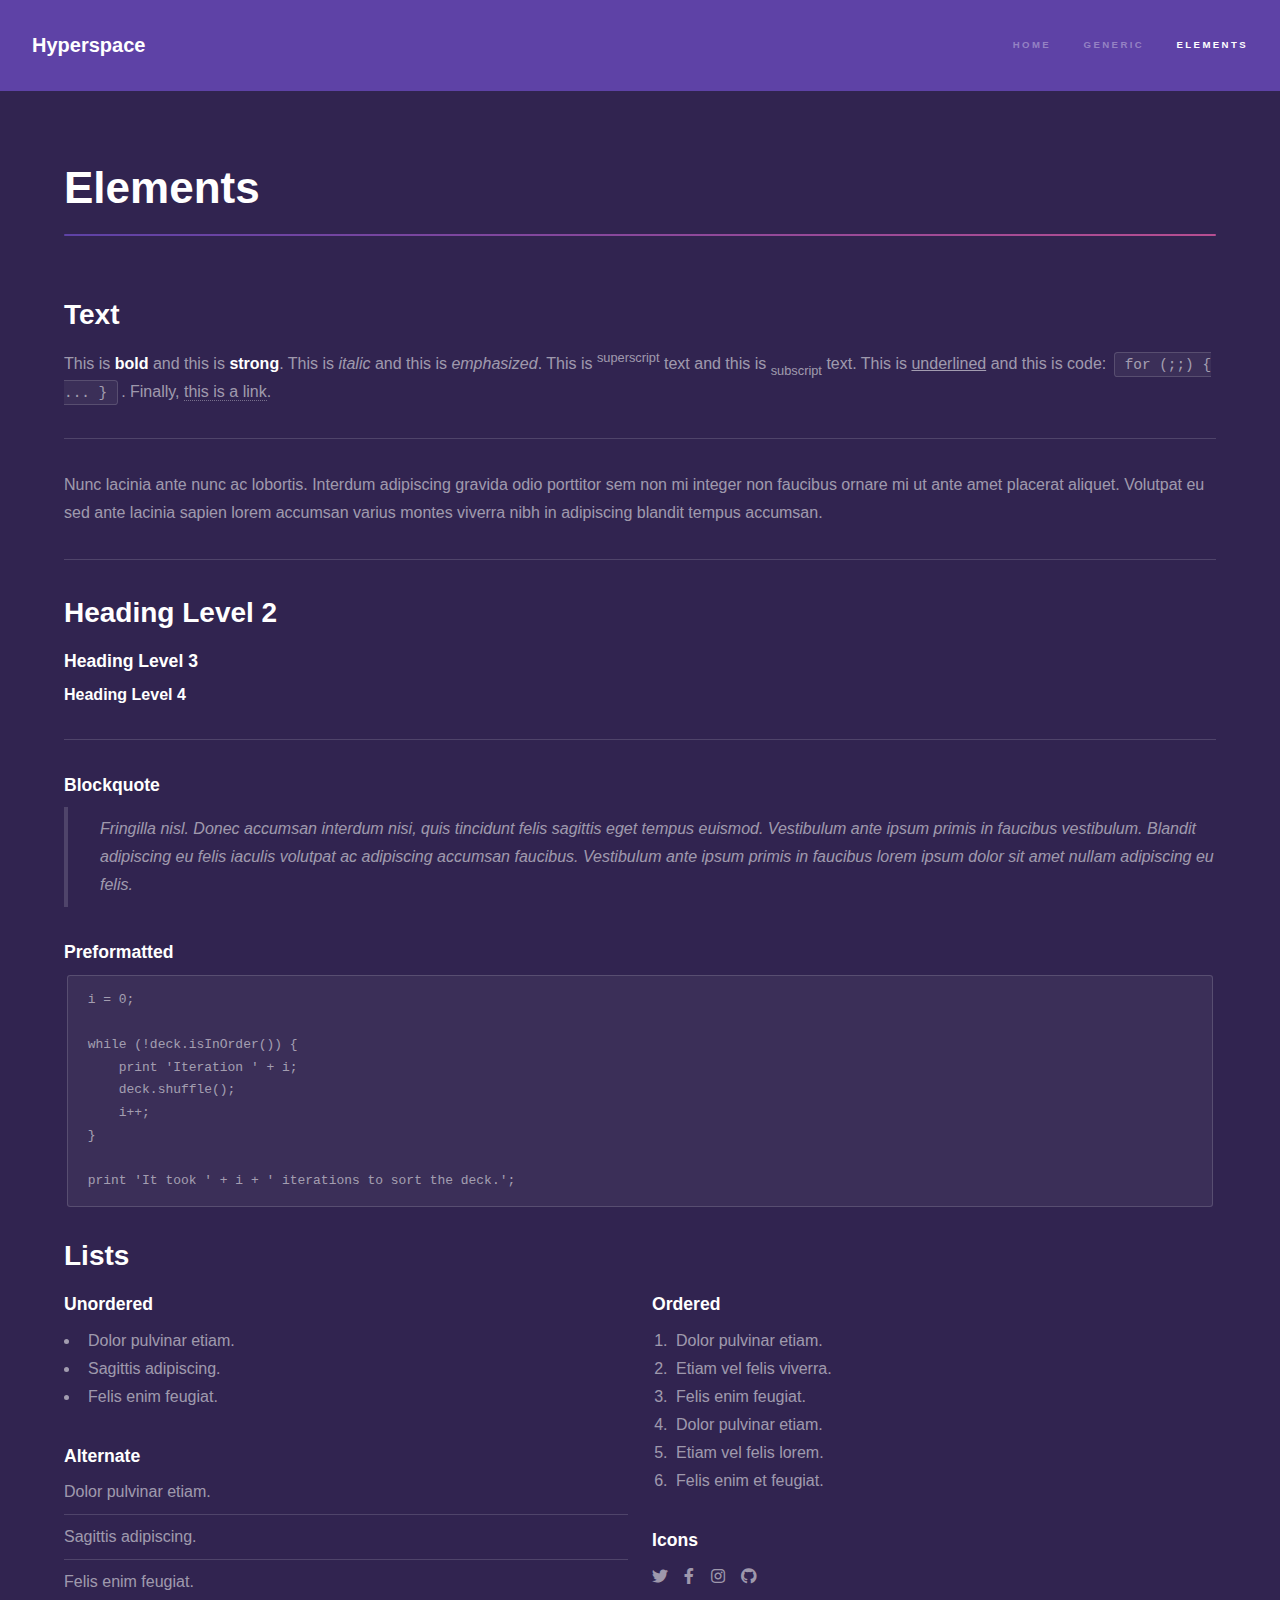
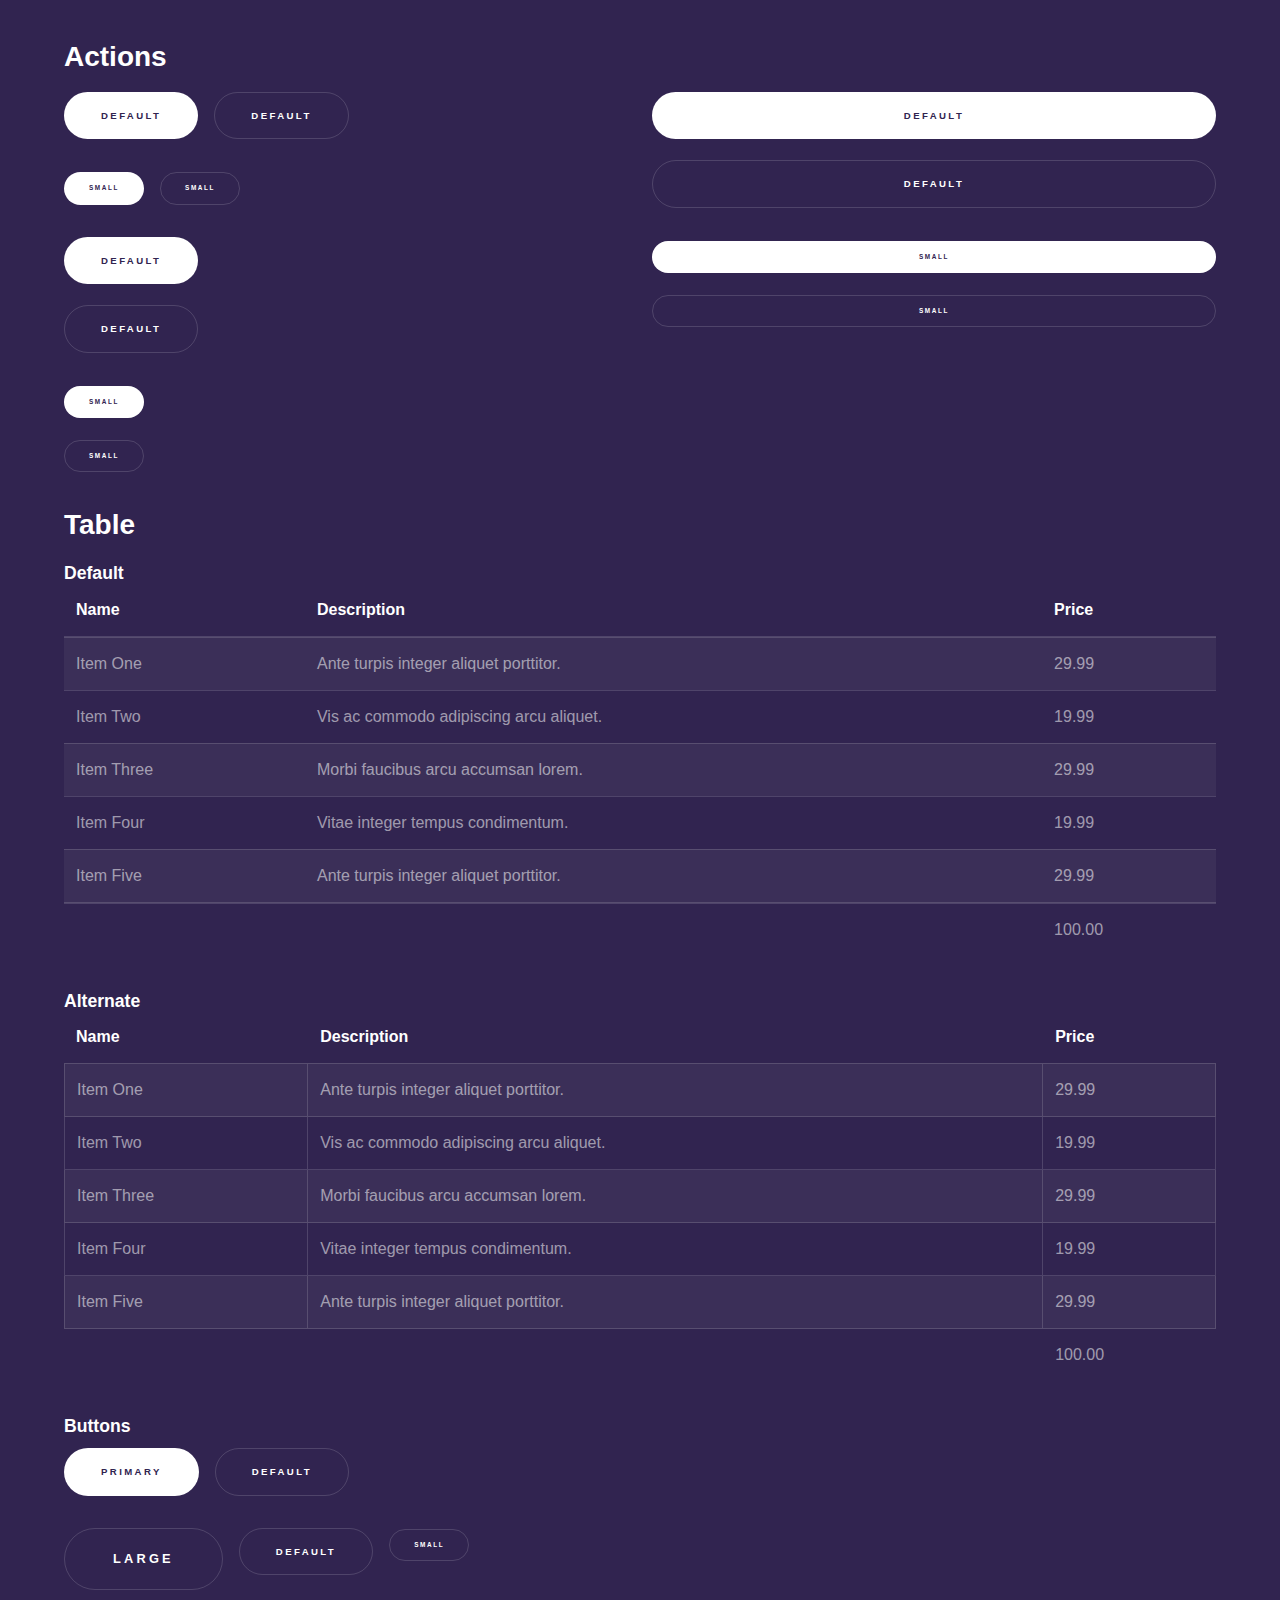
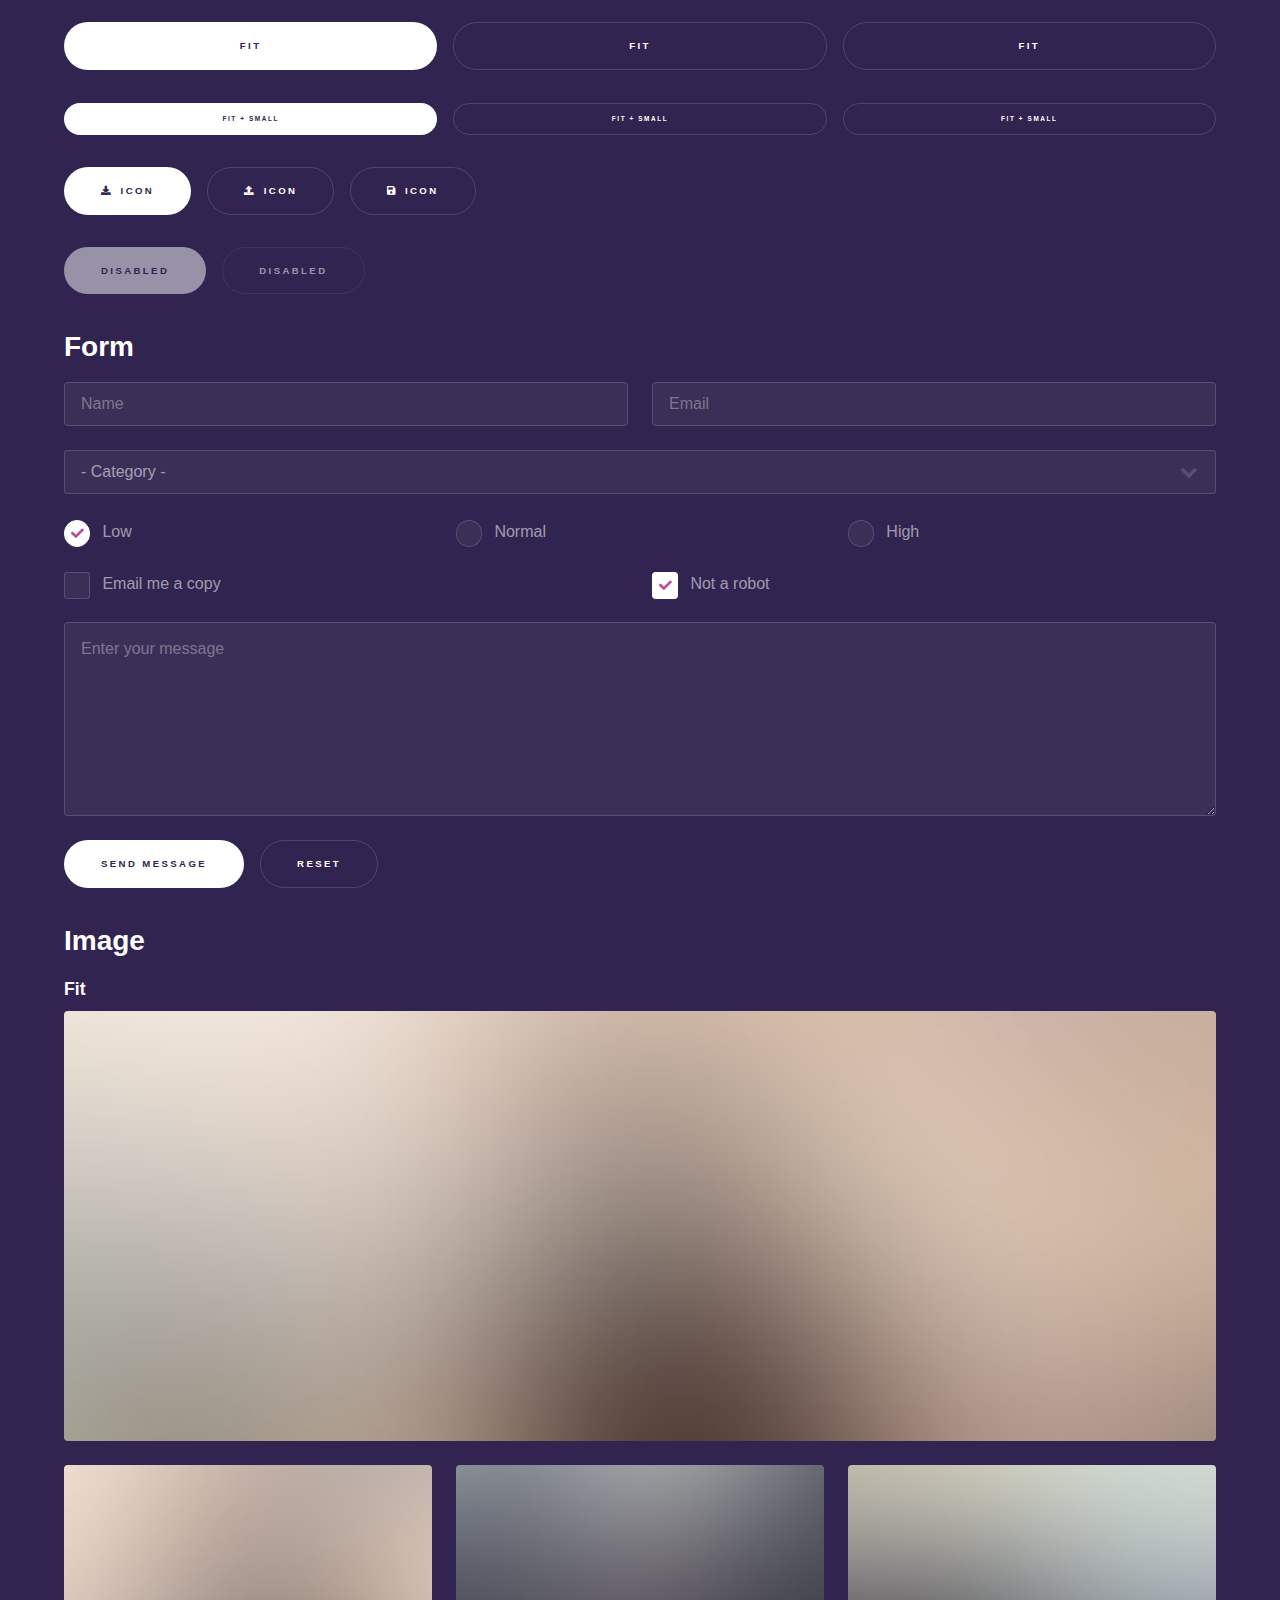
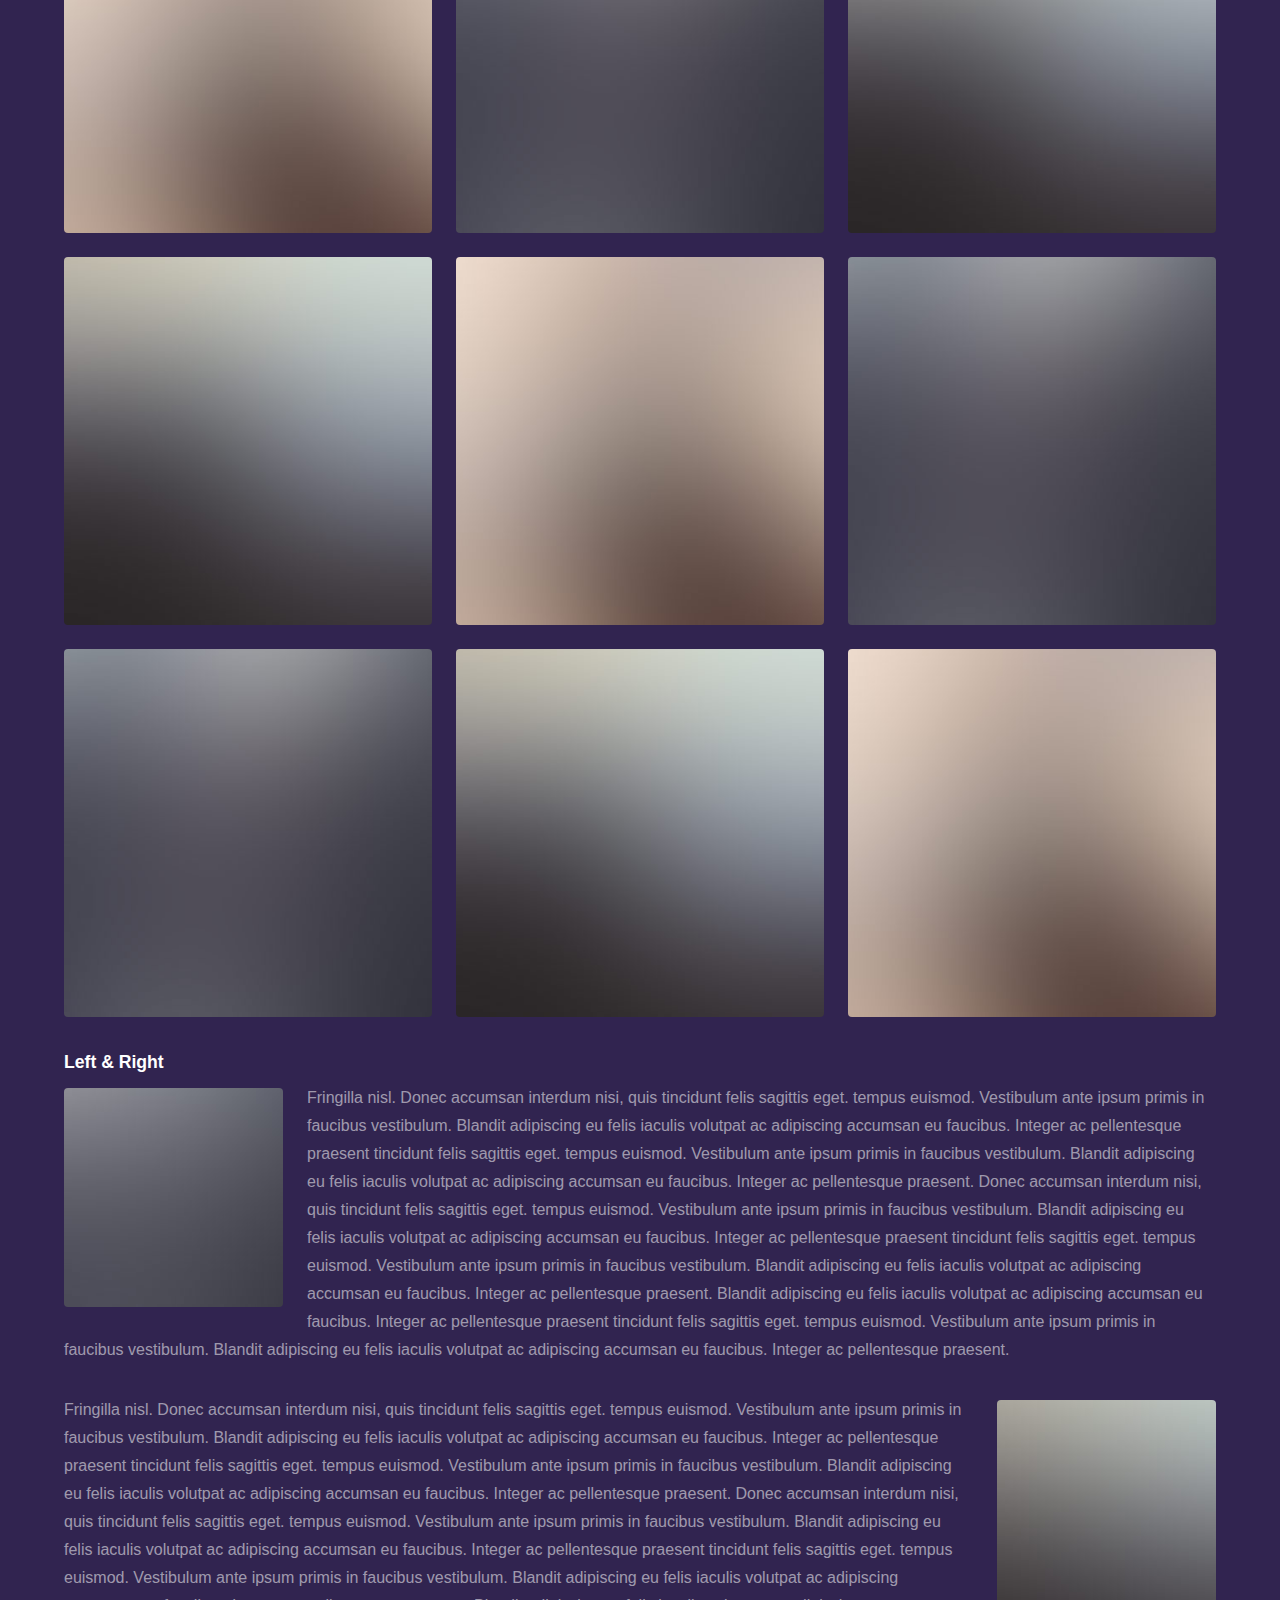
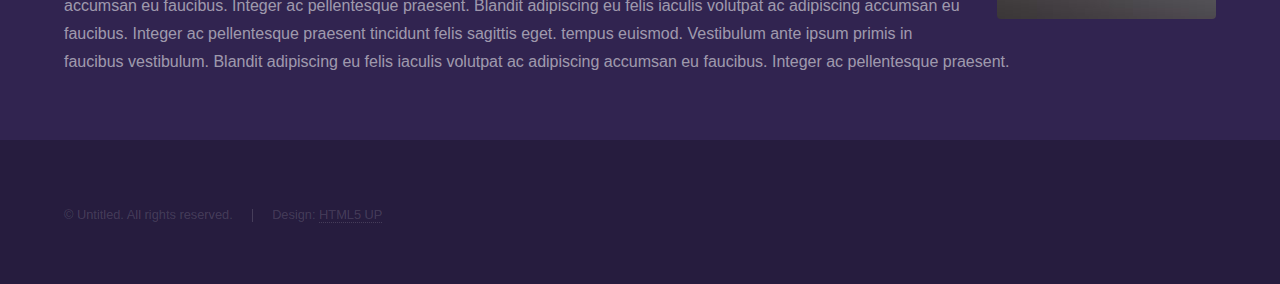
==== elements.html @ b04cbfd5 "Add files via upload" ====
<!DOCTYPE HTML>
<!--
	Hyperspace by HTML5 UP
	html5up.net | @ajlkn
	Free for personal and commercial use under the CCA 3.0 license (html5up.net/license)
-->
<html>
	<head>
		<title>Elements - Hyperspace by HTML5 UP</title>
		<meta charset="utf-8" />
		<meta name="viewport" content="width=device-width, initial-scale=1, user-scalable=no" />
		<link rel="stylesheet" href="assets/css/main.css" />
		<noscript><link rel="stylesheet" href="assets/css/noscript.css" /></noscript>
	</head>
	<body class="is-preload">

		<!-- Header -->
			<header id="header">
				<a href="index.html" class="title">Hyperspace</a>
				<nav>
					<ul>
						<li><a href="index.html">Home</a></li>
						<li><a href="generic.html">Generic</a></li>
						<li><a href="elements.html"  class="active">Elements</a></li>
					</ul>
				</nav>
			</header>

		<!-- Wrapper -->
			<div id="wrapper">

				<!-- Main -->
					<section id="main" class="wrapper">
						<div class="inner">
							<h1 class="major">Elements</h1>

							<!-- Text -->
								<section>
									<h2>Text</h2>
									<p>This is <b>bold</b> and this is <strong>strong</strong>. This is <i>italic</i> and this is <em>emphasized</em>.
									This is <sup>superscript</sup> text and this is <sub>subscript</sub> text.
									This is <u>underlined</u> and this is code: <code>for (;;) { ... }</code>. Finally, <a href="#">this is a link</a>.</p>
									<hr />
									<p>Nunc lacinia ante nunc ac lobortis. Interdum adipiscing gravida odio porttitor sem non mi integer non faucibus ornare mi ut ante amet placerat aliquet. Volutpat eu sed ante lacinia sapien lorem accumsan varius montes viverra nibh in adipiscing blandit tempus accumsan.</p>
									<hr />
									<h2>Heading Level 2</h2>
									<h3>Heading Level 3</h3>
									<h4>Heading Level 4</h4>
									<hr />
									<h3>Blockquote</h3>
									<blockquote>Fringilla nisl. Donec accumsan interdum nisi, quis tincidunt felis sagittis eget tempus euismod. Vestibulum ante ipsum primis in faucibus vestibulum. Blandit adipiscing eu felis iaculis volutpat ac adipiscing accumsan faucibus. Vestibulum ante ipsum primis in faucibus lorem ipsum dolor sit amet nullam adipiscing eu felis.</blockquote>
									<h3>Preformatted</h3>
									<pre><code>i = 0;

while (!deck.isInOrder()) {
    print 'Iteration ' + i;
    deck.shuffle();
    i++;
}

print 'It took ' + i + ' iterations to sort the deck.';</code></pre>
								</section>

							<!-- Lists -->
								<section>
									<h2>Lists</h2>
									<div class="row">
										<div class="col-6 col-12-medium">
											<h3>Unordered</h3>
											<ul>
												<li>Dolor pulvinar etiam.</li>
												<li>Sagittis adipiscing.</li>
												<li>Felis enim feugiat.</li>
											</ul>
											<h3>Alternate</h3>
											<ul class="alt">
												<li>Dolor pulvinar etiam.</li>
												<li>Sagittis adipiscing.</li>
												<li>Felis enim feugiat.</li>
											</ul>
										</div>
										<div class="col-6 col-12-medium">
											<h3>Ordered</h3>
											<ol>
												<li>Dolor pulvinar etiam.</li>
												<li>Etiam vel felis viverra.</li>
												<li>Felis enim feugiat.</li>
												<li>Dolor pulvinar etiam.</li>
												<li>Etiam vel felis lorem.</li>
												<li>Felis enim et feugiat.</li>
											</ol>
											<h3>Icons</h3>
											<ul class="icons">
												<li><a href="#" class="icon brands fa-twitter"><span class="label">Twitter</span></a></li>
												<li><a href="#" class="icon brands fa-facebook-f"><span class="label">Facebook</span></a></li>
												<li><a href="#" class="icon brands fa-instagram"><span class="label">Instagram</span></a></li>
												<li><a href="#" class="icon brands fa-github"><span class="label">Github</span></a></li>
											</ul>
										</div>
									</div>
									<h2>Actions</h2>
									<div class="row">
										<div class="col-6 col-12-medium">
											<ul class="actions">
												<li><a href="#" class="button primary">Default</a></li>
												<li><a href="#" class="button">Default</a></li>
											</ul>
											<ul class="actions small">
												<li><a href="#" class="button primary small">Small</a></li>
												<li><a href="#" class="button small">Small</a></li>
											</ul>
											<ul class="actions stacked">
												<li><a href="#" class="button primary">Default</a></li>
												<li><a href="#" class="button">Default</a></li>
											</ul>
											<ul class="actions stacked">
												<li><a href="#" class="button primary small">Small</a></li>
												<li><a href="#" class="button small">Small</a></li>
											</ul>
										</div>
										<div class="col-6 col-12-medium">
											<ul class="actions stacked">
												<li><a href="#" class="button primary fit">Default</a></li>
												<li><a href="#" class="button fit">Default</a></li>
											</ul>
											<ul class="actions stacked">
												<li><a href="#" class="button primary small fit">Small</a></li>
												<li><a href="#" class="button small fit">Small</a></li>
											</ul>
										</div>
									</div>
								</section>

							<!-- Table -->
								<section>
									<h2>Table</h2>
									<h3>Default</h3>
									<div class="table-wrapper">
										<table>
											<thead>
												<tr>
													<th>Name</th>
													<th>Description</th>
													<th>Price</th>
												</tr>
											</thead>
											<tbody>
												<tr>
													<td>Item One</td>
													<td>Ante turpis integer aliquet porttitor.</td>
													<td>29.99</td>
												</tr>
												<tr>
													<td>Item Two</td>
													<td>Vis ac commodo adipiscing arcu aliquet.</td>
													<td>19.99</td>
												</tr>
												<tr>
													<td>Item Three</td>
													<td> Morbi faucibus arcu accumsan lorem.</td>
													<td>29.99</td>
												</tr>
												<tr>
													<td>Item Four</td>
													<td>Vitae integer tempus condimentum.</td>
													<td>19.99</td>
												</tr>
												<tr>
													<td>Item Five</td>
													<td>Ante turpis integer aliquet porttitor.</td>
													<td>29.99</td>
												</tr>
											</tbody>
											<tfoot>
												<tr>
													<td colspan="2"></td>
													<td>100.00</td>
												</tr>
											</tfoot>
										</table>
									</div>

									<h3>Alternate</h3>
									<div class="table-wrapper">
										<table class="alt">
											<thead>
												<tr>
													<th>Name</th>
													<th>Description</th>
													<th>Price</th>
												</tr>
											</thead>
											<tbody>
												<tr>
													<td>Item One</td>
													<td>Ante turpis integer aliquet porttitor.</td>
													<td>29.99</td>
												</tr>
												<tr>
													<td>Item Two</td>
													<td>Vis ac commodo adipiscing arcu aliquet.</td>
													<td>19.99</td>
												</tr>
												<tr>
													<td>Item Three</td>
													<td> Morbi faucibus arcu accumsan lorem.</td>
													<td>29.99</td>
												</tr>
												<tr>
													<td>Item Four</td>
													<td>Vitae integer tempus condimentum.</td>
													<td>19.99</td>
												</tr>
												<tr>
													<td>Item Five</td>
													<td>Ante turpis integer aliquet porttitor.</td>
													<td>29.99</td>
												</tr>
											</tbody>
											<tfoot>
												<tr>
													<td colspan="2"></td>
													<td>100.00</td>
												</tr>
											</tfoot>
										</table>
									</div>
								</section>

							<!-- Buttons -->
								<section>
									<h3>Buttons</h3>
									<ul class="actions">
										<li><a href="#" class="button primary">Primary</a></li>
										<li><a href="#" class="button">Default</a></li>
									</ul>
									<ul class="actions">
										<li><a href="#" class="button large">Large</a></li>
										<li><a href="#" class="button">Default</a></li>
										<li><a href="#" class="button small">Small</a></li>
									</ul>
									<ul class="actions fit">
										<li><a href="#" class="button primary fit">Fit</a></li>
										<li><a href="#" class="button fit">Fit</a></li>
										<li><a href="#" class="button fit">Fit</a></li>
									</ul>
									<ul class="actions fit small">
										<li><a href="#" class="button primary fit small">Fit + Small</a></li>
										<li><a href="#" class="button fit small">Fit + Small</a></li>
										<li><a href="#" class="button fit small">Fit + Small</a></li>
									</ul>
									<ul class="actions">
										<li><a href="#" class="button primary icon solid fa-download">Icon</a></li>
										<li><a href="#" class="button icon solid fa-upload">Icon</a></li>
										<li><a href="#" class="button icon solid fa-save">Icon</a></li>
									</ul>
									<ul class="actions">
										<li><span class="button primary disabled">Disabled</span></li>
										<li><span class="button disabled">Disabled</span></li>
									</ul>
								</section>

							<!-- Form -->
								<section>
									<h2>Form</h2>
									<form method="post" action="#">
										<div class="row gtr-uniform">
											<div class="col-6 col-12-xsmall">
												<input type="text" name="demo-name" id="demo-name" value="" placeholder="Name" />
											</div>
											<div class="col-6 col-12-xsmall">
												<input type="email" name="demo-email" id="demo-email" value="" placeholder="Email" />
											</div>
											<div class="col-12">
												<select name="demo-category" id="demo-category">
													<option value="">- Category -</option>
													<option value="1">Manufacturing</option>
													<option value="1">Shipping</option>
													<option value="1">Administration</option>
													<option value="1">Human Resources</option>
												</select>
											</div>
											<div class="col-4 col-12-small">
												<input type="radio" id="demo-priority-low" name="demo-priority" checked>
												<label for="demo-priority-low">Low</label>
											</div>
											<div class="col-4 col-12-small">
												<input type="radio" id="demo-priority-normal" name="demo-priority">
												<label for="demo-priority-normal">Normal</label>
											</div>
											<div class="col-4 col-12-small">
												<input type="radio" id="demo-priority-high" name="demo-priority">
												<label for="demo-priority-high">High</label>
											</div>
											<div class="col-6 col-12-small">
												<input type="checkbox" id="demo-copy" name="demo-copy">
												<label for="demo-copy">Email me a copy</label>
											</div>
											<div class="col-6 col-12-small">
												<input type="checkbox" id="demo-human" name="demo-human" checked>
												<label for="demo-human">Not a robot</label>
											</div>
											<div class="col-12">
												<textarea name="demo-message" id="demo-message" placeholder="Enter your message" rows="6"></textarea>
											</div>
											<div class="col-12">
												<ul class="actions">
													<li><input type="submit" value="Send Message" class="primary" /></li>
													<li><input type="reset" value="Reset" /></li>
												</ul>
											</div>
										</div>
									</form>
								</section>

							<!-- Image -->
								<section>
									<h2>Image</h2>
									<h3>Fit</h3>
									<div class="box alt">
										<div class="row gtr-uniform">
											<div class="col-12"><span class="image fit"><img src="images/pic04.jpg" alt="" /></span></div>
											<div class="col-4"><span class="image fit"><img src="images/pic01.jpg" alt="" /></span></div>
											<div class="col-4"><span class="image fit"><img src="images/pic02.jpg" alt="" /></span></div>
											<div class="col-4"><span class="image fit"><img src="images/pic03.jpg" alt="" /></span></div>
											<div class="col-4"><span class="image fit"><img src="images/pic03.jpg" alt="" /></span></div>
											<div class="col-4"><span class="image fit"><img src="images/pic01.jpg" alt="" /></span></div>
											<div class="col-4"><span class="image fit"><img src="images/pic02.jpg" alt="" /></span></div>
											<div class="col-4"><span class="image fit"><img src="images/pic02.jpg" alt="" /></span></div>
											<div class="col-4"><span class="image fit"><img src="images/pic03.jpg" alt="" /></span></div>
											<div class="col-4"><span class="image fit"><img src="images/pic01.jpg" alt="" /></span></div>
										</div>
									</div>
									<h3>Left &amp; Right</h3>
									<p><span class="image left"><img src="images/pic05.jpg" alt="" /></span>Fringilla nisl. Donec accumsan interdum nisi, quis tincidunt felis sagittis eget. tempus euismod. Vestibulum ante ipsum primis in faucibus vestibulum. Blandit adipiscing eu felis iaculis volutpat ac adipiscing accumsan eu faucibus. Integer ac pellentesque praesent tincidunt felis sagittis eget. tempus euismod. Vestibulum ante ipsum primis in faucibus vestibulum. Blandit adipiscing eu felis iaculis volutpat ac adipiscing accumsan eu faucibus. Integer ac pellentesque praesent. Donec accumsan interdum nisi, quis tincidunt felis sagittis eget. tempus euismod. Vestibulum ante ipsum primis in faucibus vestibulum. Blandit adipiscing eu felis iaculis volutpat ac adipiscing accumsan eu faucibus. Integer ac pellentesque praesent tincidunt felis sagittis eget. tempus euismod. Vestibulum ante ipsum primis in faucibus vestibulum. Blandit adipiscing eu felis iaculis volutpat ac adipiscing accumsan eu faucibus. Integer ac pellentesque praesent. Blandit adipiscing eu felis iaculis volutpat ac adipiscing accumsan eu faucibus. Integer ac pellentesque praesent tincidunt felis sagittis eget. tempus euismod. Vestibulum ante ipsum primis in faucibus vestibulum. Blandit adipiscing eu felis iaculis volutpat ac adipiscing accumsan eu faucibus. Integer ac pellentesque praesent.</p>
									<p><span class="image right"><img src="images/pic06.jpg" alt="" /></span>Fringilla nisl. Donec accumsan interdum nisi, quis tincidunt felis sagittis eget. tempus euismod. Vestibulum ante ipsum primis in faucibus vestibulum. Blandit adipiscing eu felis iaculis volutpat ac adipiscing accumsan eu faucibus. Integer ac pellentesque praesent tincidunt felis sagittis eget. tempus euismod. Vestibulum ante ipsum primis in faucibus vestibulum. Blandit adipiscing eu felis iaculis volutpat ac adipiscing accumsan eu faucibus. Integer ac pellentesque praesent. Donec accumsan interdum nisi, quis tincidunt felis sagittis eget. tempus euismod. Vestibulum ante ipsum primis in faucibus vestibulum. Blandit adipiscing eu felis iaculis volutpat ac adipiscing accumsan eu faucibus. Integer ac pellentesque praesent tincidunt felis sagittis eget. tempus euismod. Vestibulum ante ipsum primis in faucibus vestibulum. Blandit adipiscing eu felis iaculis volutpat ac adipiscing accumsan eu faucibus. Integer ac pellentesque praesent. Blandit adipiscing eu felis iaculis volutpat ac adipiscing accumsan eu faucibus. Integer ac pellentesque praesent tincidunt felis sagittis eget. tempus euismod. Vestibulum ante ipsum primis in faucibus vestibulum. Blandit adipiscing eu felis iaculis volutpat ac adipiscing accumsan eu faucibus. Integer ac pellentesque praesent.</p>
								</section>

						</div>
					</section>

			</div>

		<!-- Footer -->
			<footer id="footer" class="wrapper alt">
				<div class="inner">
					<ul class="menu">
						<li>&copy; Untitled. All rights reserved.</li><li>Design: <a href="http://html5up.net">HTML5 UP</a></li>
					</ul>
				</div>
			</footer>

		<!-- Scripts -->
			<script src="assets/js/jquery.min.js"></script>
			<script src="assets/js/jquery.scrollex.min.js"></script>
			<script src="assets/js/jquery.scrolly.min.js"></script>
			<script src="assets/js/browser.min.js"></script>
			<script src="assets/js/breakpoints.min.js"></script>
			<script src="assets/js/util.js"></script>
			<script src="assets/js/main.js"></script>

	</body>
</html>
---- assets/css/main.css ----
@import url(fontawesome-all.min.css);

/*
	Hyperspace by HTML5 UP
	html5up.net | @ajlkn
	Free for personal and commercial use under the CCA 3.0 license (html5up.net/license)
*/

html, body, div, span, applet, object,
iframe, h1, h2, h3, h4, h5, h6, p, blockquote,
pre, a, abbr, acronym, address, big, cite,
code, del, dfn, em, img, ins, kbd, q, s, samp,
small, strike, strong, sub, sup, tt, var, b,
u, i, center, dl, dt, dd, ol, ul, li, fieldset,
form, label, legend, table, caption, tbody,
tfoot, thead, tr, th, td, article, aside,
canvas, details, embed, figure, figcaption,
footer, header, hgroup, menu, nav, output, ruby,
section, summary, time, mark, audio, video {
	margin: 0;
	padding: 0;
	border: 0;
	font-size: 100%;
	font: inherit;
	vertical-align: baseline;}

article, aside, details, figcaption, figure,
footer, header, hgroup, menu, nav, section {
	display: block;}

body {
	line-height: 1;
}

ol, ul {
	list-style: none;
}

blockquote, q {
	quotes: none;
}

	blockquote:before, blockquote:after, q:before, q:after {
		content: '';
		content: none;
	}

table {
	border-collapse: collapse;
	border-spacing: 0;
}

body {
	-webkit-text-size-adjust: none;
}

mark {
	background-color: transparent;
	color: inherit;
}

input::-moz-focus-inner {
	border: 0;
	padding: 0;
}

input, select, textarea {
	-moz-appearance: none;
	-webkit-appearance: none;
	-ms-appearance: none;
	appearance: none;
}

/* Basic */

	@-ms-viewport {
		width: device-width;
	}

	body {
		-ms-overflow-style: scrollbar;
	}

	@media screen and (max-width: 480px) {

		html, body {
			min-width: 320px;
		}

	}

	html {
		box-sizing: border-box;
	}

	*, *:before, *:after {
		box-sizing: inherit;
	}

	body {
		background: #312450;
	}

		body.is-preload *, body.is-preload *:before, body.is-preload *:after {
			-moz-animation: none !important;
			-webkit-animation: none !important;
			-ms-animation: none !important;
			animation: none !important;
			-moz-transition: none !important;
			-webkit-transition: none !important;
			-ms-transition: none !important;
			transition: none !important;
		}

/* Type */

	body, input, select, textarea {
		color: rgba(255, 255, 255, 0.55);
		font-family: Arial, Helvetica, sans-serif;
		font-size: 16.5pt;
		font-weight: normal;
		line-height: 1.75;
	}

		@media screen and (max-width: 1680px) {

			body, input, select, textarea {
				font-size: 13pt;
			}

		}

		@media screen and (max-width: 1280px) {

			body, input, select, textarea {
				font-size: 12pt;
			}

		}

		@media screen and (max-width: 360px) {

			body, input, select, textarea {
				font-size: 11pt;
			}

		}

	a {
		-moz-transition: color 0.2s ease, border-bottom-color 0.2s ease;
		-webkit-transition: color 0.2s ease, border-bottom-color 0.2s ease;
		-ms-transition: color 0.2s ease, border-bottom-color 0.2s ease;
		transition: color 0.2s ease, border-bottom-color 0.2s ease;
		border-bottom: dotted 1px rgba(255, 255, 255, 0.35);
		color: inherit;
		text-decoration: none;
	}

		a:hover {
			border-bottom-color: transparent;
			color: #ffffff;
		}

	strong, b {
		color: #ffffff;
		font-weight: bold;
	}

	em, i {
		font-style: italic;
	}

	p {
		margin: 0 0 2em 0;
	}

	h1, h2, h3, h4, h5, h6 {
		color: #ffffff;
		font-weight: bold;
		line-height: 1.5;
		margin: 0 0 0.5em 0;
	}

		h1 a, h2 a, h3 a, h4 a, h5 a, h6 a {
			color: inherit;
			text-decoration: none;
		}

	h1 {
		font-size: 2.75em;
	}

		h1.major {
			margin: 0 0 1.3em 0;
			position: relative;
			padding-bottom: 0.35em;
		}

			h1.major:after {
				background-image: -moz-linear-gradient(to right, #5e42a6, #b74e91);
				background-image: -webkit-linear-gradient(to right, #5e42a6, #b74e91);
				background-image: -ms-linear-gradient(to right, #5e42a6, #b74e91);
				background-image: linear-gradient(to right, #5e42a6, #b74e91);
				-moz-transition: max-width 0.2s ease;
				-webkit-transition: max-width 0.2s ease;
				-ms-transition: max-width 0.2s ease;
				transition: max-width 0.2s ease;
				border-radius: 0.2em;
				bottom: 0;
				content: '';
				height: 0.05em;
				position: absolute;
				right: 0;
				width: 100%;
			}

	h2 {
		font-size: 1.75em;
	}

	h3 {
		font-size: 1.1em;
	}

	h4 {
		font-size: 1em;
	}

	h5 {
		font-size: 0.8em;
	}

	h6 {
		font-size: 0.6em;
	}

	@media screen and (max-width: 736px) {

		h1 {
			font-size: 2em;
		}

		h2 {
			font-size: 1.25em;
		}

		h3 {
			font-size: 1em;
		}

		h4 {
			font-size: 0.8em;
		}

		h5 {
			font-size: 0.6em;
		}

		h6 {
			font-size: 0.6em;
		}

	}

	sub {
		font-size: 0.8em;
		position: relative;
		top: 0.5em;
	}

	sup {
		font-size: 0.8em;
		position: relative;
		top: -0.5em;
	}

	blockquote {
		border-left: solid 4px rgba(255, 255, 255, 0.15);
		font-style: italic;
		margin: 0 0 2em 0;
		padding: 0.5em 0 0.5em 2em;
	}

	code {
		background: rgba(255, 255, 255, 0.05);
		border-radius: 0.25em;
		border: solid 1px rgba(255, 255, 255, 0.15);
		font-family: "Courier New", monospace;
		font-size: 0.9em;
		margin: 0 0.25em;
		padding: 0.25em 0.65em;
	}

	pre {
		-webkit-overflow-scrolling: touch;
		font-family: "Courier New", monospace;
		font-size: 0.9em;
		margin: 0 0 2em 0;
	}

		pre code {
			display: block;
			line-height: 1.75em;
			padding: 1em 1.5em;
			overflow-x: auto;
		}

	hr {
		border: 0;
		border-bottom: solid 1px rgba(255, 255, 255, 0.15);
		margin: 2em 0;
	}

		hr.major {
			margin: 3em 0;
		}

	.align-left {
		text-align: left;
	}

	.align-center {
		text-align: center;
	}

	.align-right {
		text-align: right;
	}

/* Row */

	.row {
		display: flex;
		flex-wrap: wrap;
		box-sizing: border-box;
		align-items: stretch;
	}

		.row > * {
			box-sizing: border-box;
		}

		.row.gtr-uniform > * > :last-child {
			margin-bottom: 0;
		}

		.row.aln-left {
			justify-content: flex-start;
		}

		.row.aln-center {
			justify-content: center;
		}

		.row.aln-right {
			justify-content: flex-end;
		}

		.row.aln-top {
			align-items: flex-start;
		}

		.row.aln-middle {
			align-items: center;
		}

		.row.aln-bottom {
			align-items: flex-end;
		}

		.row > .imp {
			order: -1;
		}

		.row > .col-1 {
			width: 8.33333%;
		}

		.row > .off-1 {
			margin-left: 8.33333%;
		}

		.row > .col-2 {
			width: 16.66667%;
		}

		.row > .off-2 {
			margin-left: 16.66667%;
		}

		.row > .col-3 {
			width: 25%;
		}

		.row > .off-3 {
			margin-left: 25%;
		}

		.row > .col-4 {
			width: 33.33333%;
		}

		.row > .off-4 {
			margin-left: 33.33333%;
		}

		.row > .col-5 {
			width: 41.66667%;
		}

		.row > .off-5 {
			margin-left: 41.66667%;
		}

		.row > .col-6 {
			width: 50%;
		}

		.row > .off-6 {
			margin-left: 50%;
		}

		.row > .col-7 {
			width: 58.33333%;
		}

		.row > .off-7 {
			margin-left: 58.33333%;
		}

		.row > .col-8 {
			width: 66.66667%;
		}

		.row > .off-8 {
			margin-left: 66.66667%;
		}

		.row > .col-9 {
			width: 75%;
		}

		.row > .off-9 {
			margin-left: 75%;
		}

		.row > .col-10 {
			width: 83.33333%;
		}

		.row > .off-10 {
			margin-left: 83.33333%;
		}

		.row > .col-11 {
			width: 91.66667%;
		}

		.row > .off-11 {
			margin-left: 91.66667%;
		}

		.row > .col-12 {
			width: 100%;
		}

		.row > .off-12 {
			margin-left: 100%;
		}

		.row.gtr-0 {
			margin-top: 0;
			margin-left: 0em;
		}

			.row.gtr-0 > * {
				padding: 0 0 0 0em;
			}

			.row.gtr-0.gtr-uniform {
				margin-top: 0em;
			}

				.row.gtr-0.gtr-uniform > * {
					padding-top: 0em;
				}

		.row.gtr-25 {
			margin-top: 0;
			margin-left: -0.375em;
		}

			.row.gtr-25 > * {
				padding: 0 0 0 0.375em;
			}

			.row.gtr-25.gtr-uniform {
				margin-top: -0.375em;
			}

				.row.gtr-25.gtr-uniform > * {
					padding-top: 0.375em;
				}

		.row.gtr-50 {
			margin-top: 0;
			margin-left: -0.75em;
		}

			.row.gtr-50 > * {
				padding: 0 0 0 0.75em;
			}

			.row.gtr-50.gtr-uniform {
				margin-top: -0.75em;
			}

				.row.gtr-50.gtr-uniform > * {
					padding-top: 0.75em;
				}

		.row {
			margin-top: 0;
			margin-left: -1.5em;
		}

			.row > * {
				padding: 0 0 0 1.5em;
			}

			.row.gtr-uniform {
				margin-top: -1.5em;
			}

				.row.gtr-uniform > * {
					padding-top: 1.5em;
				}

		.row.gtr-150 {
			margin-top: 0;
			margin-left: -2.25em;
		}

			.row.gtr-150 > * {
				padding: 0 0 0 2.25em;
			}

			.row.gtr-150.gtr-uniform {
				margin-top: -2.25em;
			}

				.row.gtr-150.gtr-uniform > * {
					padding-top: 2.25em;
				}

		.row.gtr-200 {
			margin-top: 0;
			margin-left: -3em;
		}

			.row.gtr-200 > * {
				padding: 0 0 0 3em;
			}

			.row.gtr-200.gtr-uniform {
				margin-top: -3em;
			}

				.row.gtr-200.gtr-uniform > * {
					padding-top: 3em;
				}

		@media screen and (max-width: 1680px) {

			.row {
				display: flex;
				flex-wrap: wrap;
				box-sizing: border-box;
				align-items: stretch;
			}

				.row > * {
					box-sizing: border-box;
				}

				.row.gtr-uniform > * > :last-child {
					margin-bottom: 0;
				}

				.row.aln-left {
					justify-content: flex-start;
				}

				.row.aln-center {
					justify-content: center;
				}

				.row.aln-right {
					justify-content: flex-end;
				}

				.row.aln-top {
					align-items: flex-start;
				}

				.row.aln-middle {
					align-items: center;
				}

				.row.aln-bottom {
					align-items: flex-end;
				}

				.row > .imp-xlarge {
					order: -1;
				}

				.row > .col-1-xlarge {
					width: 8.33333%;
				}

				.row > .off-1-xlarge {
					margin-left: 8.33333%;
				}

				.row > .col-2-xlarge {
					width: 16.66667%;
				}

				.row > .off-2-xlarge {
					margin-left: 16.66667%;
				}

				.row > .col-3-xlarge {
					width: 25%;
				}

				.row > .off-3-xlarge {
					margin-left: 25%;
				}

				.row > .col-4-xlarge {
					width: 33.33333%;
				}

				.row > .off-4-xlarge {
					margin-left: 33.33333%;
				}

				.row > .col-5-xlarge {
					width: 41.66667%;
				}

				.row > .off-5-xlarge {
					margin-left: 41.66667%;
				}

				.row > .col-6-xlarge {
					width: 50%;
				}

				.row > .off-6-xlarge {
					margin-left: 50%;
				}

				.row > .col-7-xlarge {
					width: 58.33333%;
				}

				.row > .off-7-xlarge {
					margin-left: 58.33333%;
				}

				.row > .col-8-xlarge {
					width: 66.66667%;
				}

				.row > .off-8-xlarge {
					margin-left: 66.66667%;
				}

				.row > .col-9-xlarge {
					width: 75%;
				}

				.row > .off-9-xlarge {
					margin-left: 75%;
				}

				.row > .col-10-xlarge {
					width: 83.33333%;
				}

				.row > .off-10-xlarge {
					margin-left: 83.33333%;
				}

				.row > .col-11-xlarge {
					width: 91.66667%;
				}

				.row > .off-11-xlarge {
					margin-left: 91.66667%;
				}

				.row > .col-12-xlarge {
					width: 100%;
				}

				.row > .off-12-xlarge {
					margin-left: 100%;
				}

				.row.gtr-0 {
					margin-top: 0;
					margin-left: 0em;
				}

					.row.gtr-0 > * {
						padding: 0 0 0 0em;
					}

					.row.gtr-0.gtr-uniform {
						margin-top: 0em;
					}

						.row.gtr-0.gtr-uniform > * {
							padding-top: 0em;
						}

				.row.gtr-25 {
					margin-top: 0;
					margin-left: -0.375em;
				}

					.row.gtr-25 > * {
						padding: 0 0 0 0.375em;
					}

					.row.gtr-25.gtr-uniform {
						margin-top: -0.375em;
					}

						.row.gtr-25.gtr-uniform > * {
							padding-top: 0.375em;
						}

				.row.gtr-50 {
					margin-top: 0;
					margin-left: -0.75em;
				}

					.row.gtr-50 > * {
						padding: 0 0 0 0.75em;
					}

					.row.gtr-50.gtr-uniform {
						margin-top: -0.75em;
					}

						.row.gtr-50.gtr-uniform > * {
							padding-top: 0.75em;
						}

				.row {
					margin-top: 0;
					margin-left: -1.5em;
				}

					.row > * {
						padding: 0 0 0 1.5em;
					}

					.row.gtr-uniform {
						margin-top: -1.5em;
					}

						.row.gtr-uniform > * {
							padding-top: 1.5em;
						}

				.row.gtr-150 {
					margin-top: 0;
					margin-left: -2.25em;
				}

					.row.gtr-150 > * {
						padding: 0 0 0 2.25em;
					}

					.row.gtr-150.gtr-uniform {
						margin-top: -2.25em;
					}

						.row.gtr-150.gtr-uniform > * {
							padding-top: 2.25em;
						}

				.row.gtr-200 {
					margin-top: 0;
					margin-left: -3em;
				}

					.row.gtr-200 > * {
						padding: 0 0 0 3em;
					}

					.row.gtr-200.gtr-uniform {
						margin-top: -3em;
					}

						.row.gtr-200.gtr-uniform > * {
							padding-top: 3em;
						}

		}

		@media screen and (max-width: 1280px) {

			.row {
				display: flex;
				flex-wrap: wrap;
				box-sizing: border-box;
				align-items: stretch;
			}

				.row > * {
					box-sizing: border-box;
				}

				.row.gtr-uniform > * > :last-child {
					margin-bottom: 0;
				}

				.row.aln-left {
					justify-content: flex-start;
				}

				.row.aln-center {
					justify-content: center;
				}

				.row.aln-right {
					justify-content: flex-end;
				}

				.row.aln-top {
					align-items: flex-start;
				}

				.row.aln-middle {
					align-items: center;
				}

				.row.aln-bottom {
					align-items: flex-end;
				}

				.row > .imp-large {
					order: -1;
				}

				.row > .col-1-large {
					width: 8.33333%;
				}

				.row > .off-1-large {
					margin-left: 8.33333%;
				}

				.row > .col-2-large {
					width: 16.66667%;
				}

				.row > .off-2-large {
					margin-left: 16.66667%;
				}

				.row > .col-3-large {
					width: 25%;
				}

				.row > .off-3-large {
					margin-left: 25%;
				}

				.row > .col-4-large {
					width: 33.33333%;
				}

				.row > .off-4-large {
					margin-left: 33.33333%;
				}

				.row > .col-5-large {
					width: 41.66667%;
				}

				.row > .off-5-large {
					margin-left: 41.66667%;
				}

				.row > .col-6-large {
					width: 50%;
				}

				.row > .off-6-large {
					margin-left: 50%;
				}

				.row > .col-7-large {
					width: 58.33333%;
				}

				.row > .off-7-large {
					margin-left: 58.33333%;
				}

				.row > .col-8-large {
					width: 66.66667%;
				}

				.row > .off-8-large {
					margin-left: 66.66667%;
				}

				.row > .col-9-large {
					width: 75%;
				}

				.row > .off-9-large {
					margin-left: 75%;
				}

				.row > .col-10-large {
					width: 83.33333%;
				}

				.row > .off-10-large {
					margin-left: 83.33333%;
				}

				.row > .col-11-large {
					width: 91.66667%;
				}

				.row > .off-11-large {
					margin-left: 91.66667%;
				}

				.row > .col-12-large {
					width: 100%;
				}

				.row > .off-12-large {
					margin-left: 100%;
				}

				.row.gtr-0 {
					margin-top: 0;
					margin-left: 0em;
				}

					.row.gtr-0 > * {
						padding: 0 0 0 0em;
					}

					.row.gtr-0.gtr-uniform {
						margin-top: 0em;
					}

						.row.gtr-0.gtr-uniform > * {
							padding-top: 0em;
						}

				.row.gtr-25 {
					margin-top: 0;
					margin-left: -0.375em;
				}

					.row.gtr-25 > * {
						padding: 0 0 0 0.375em;
					}

					.row.gtr-25.gtr-uniform {
						margin-top: -0.375em;
					}

						.row.gtr-25.gtr-uniform > * {
							padding-top: 0.375em;
						}

				.row.gtr-50 {
					margin-top: 0;
					margin-left: -0.75em;
				}

					.row.gtr-50 > * {
						padding: 0 0 0 0.75em;
					}

					.row.gtr-50.gtr-uniform {
						margin-top: -0.75em;
					}

						.row.gtr-50.gtr-uniform > * {
							padding-top: 0.75em;
						}

				.row {
					margin-top: 0;
					margin-left: -1.5em;
				}

					.row > * {
						padding: 0 0 0 1.5em;
					}

					.row.gtr-uniform {
						margin-top: -1.5em;
					}

						.row.gtr-uniform > * {
							padding-top: 1.5em;
						}

				.row.gtr-150 {
					margin-top: 0;
					margin-left: -2.25em;
				}

					.row.gtr-150 > * {
						padding: 0 0 0 2.25em;
					}

					.row.gtr-150.gtr-uniform {
						margin-top: -2.25em;
					}

						.row.gtr-150.gtr-uniform > * {
							padding-top: 2.25em;
						}

				.row.gtr-200 {
					margin-top: 0;
					margin-left: -3em;
				}

					.row.gtr-200 > * {
						padding: 0 0 0 3em;
					}

					.row.gtr-200.gtr-uniform {
						margin-top: -3em;
					}

						.row.gtr-200.gtr-uniform > * {
							padding-top: 3em;
						}

		}

		@media screen and (max-width: 980px) {

			.row {
				display: flex;
				flex-wrap: wrap;
				box-sizing: border-box;
				align-items: stretch;
			}

				.row > * {
					box-sizing: border-box;
				}

				.row.gtr-uniform > * > :last-child {
					margin-bottom: 0;
				}

				.row.aln-left {
					justify-content: flex-start;
				}

				.row.aln-center {
					justify-content: center;
				}

				.row.aln-right {
					justify-content: flex-end;
				}

				.row.aln-top {
					align-items: flex-start;
				}

				.row.aln-middle {
					align-items: center;
				}

				.row.aln-bottom {
					align-items: flex-end;
				}

				.row > .imp-medium {
					order: -1;
				}

				.row > .col-1-medium {
					width: 8.33333%;
				}

				.row > .off-1-medium {
					margin-left: 8.33333%;
				}

				.row > .col-2-medium {
					width: 16.66667%;
				}

				.row > .off-2-medium {
					margin-left: 16.66667%;
				}

				.row > .col-3-medium {
					width: 25%;
				}

				.row > .off-3-medium {
					margin-left: 25%;
				}

				.row > .col-4-medium {
					width: 33.33333%;
				}

				.row > .off-4-medium {
					margin-left: 33.33333%;
				}

				.row > .col-5-medium {
					width: 41.66667%;
				}

				.row > .off-5-medium {
					margin-left: 41.66667%;
				}

				.row > .col-6-medium {
					width: 50%;
				}

				.row > .off-6-medium {
					margin-left: 50%;
				}

				.row > .col-7-medium {
					width: 58.33333%;
				}

				.row > .off-7-medium {
					margin-left: 58.33333%;
				}

				.row > .col-8-medium {
					width: 66.66667%;
				}

				.row > .off-8-medium {
					margin-left: 66.66667%;
				}

				.row > .col-9-medium {
					width: 75%;
				}

				.row > .off-9-medium {
					margin-left: 75%;
				}

				.row > .col-10-medium {
					width: 83.33333%;
				}

				.row > .off-10-medium {
					margin-left: 83.33333%;
				}

				.row > .col-11-medium {
					width: 91.66667%;
				}

				.row > .off-11-medium {
					margin-left: 91.66667%;
				}

				.row > .col-12-medium {
					width: 100%;
				}

				.row > .off-12-medium {
					margin-left: 100%;
				}

				.row.gtr-0 {
					margin-top: 0;
					margin-left: 0em;
				}

					.row.gtr-0 > * {
						padding: 0 0 0 0em;
					}

					.row.gtr-0.gtr-uniform {
						margin-top: 0em;
					}

						.row.gtr-0.gtr-uniform > * {
							padding-top: 0em;
						}

				.row.gtr-25 {
					margin-top: 0;
					margin-left: -0.375em;
				}

					.row.gtr-25 > * {
						padding: 0 0 0 0.375em;
					}

					.row.gtr-25.gtr-uniform {
						margin-top: -0.375em;
					}

						.row.gtr-25.gtr-uniform > * {
							padding-top: 0.375em;
						}

				.row.gtr-50 {
					margin-top: 0;
					margin-left: -0.75em;
				}

					.row.gtr-50 > * {
						padding: 0 0 0 0.75em;
					}

					.row.gtr-50.gtr-uniform {
						margin-top: -0.75em;
					}

						.row.gtr-50.gtr-uniform > * {
							padding-top: 0.75em;
						}

				.row {
					margin-top: 0;
					margin-left: -1.5em;
				}

					.row > * {
						padding: 0 0 0 1.5em;
					}

					.row.gtr-uniform {
						margin-top: -1.5em;
					}

						.row.gtr-uniform > * {
							padding-top: 1.5em;
						}

				.row.gtr-150 {
					margin-top: 0;
					margin-left: -2.25em;
				}

					.row.gtr-150 > * {
						padding: 0 0 0 2.25em;
					}

					.row.gtr-150.gtr-uniform {
						margin-top: -2.25em;
					}

						.row.gtr-150.gtr-uniform > * {
							padding-top: 2.25em;
						}

				.row.gtr-200 {
					margin-top: 0;
					margin-left: -3em;
				}

					.row.gtr-200 > * {
						padding: 0 0 0 3em;
					}

					.row.gtr-200.gtr-uniform {
						margin-top: -3em;
					}

						.row.gtr-200.gtr-uniform > * {
							padding-top: 3em;
						}

		}

		@media screen and (max-width: 736px) {

			.row {
				display: flex;
				flex-wrap: wrap;
				box-sizing: border-box;
				align-items: stretch;
			}

				.row > * {
					box-sizing: border-box;
				}

				.row.gtr-uniform > * > :last-child {
					margin-bottom: 0;
				}

				.row.aln-left {
					justify-content: flex-start;
				}

				.row.aln-center {
					justify-content: center;
				}

				.row.aln-right {
					justify-content: flex-end;
				}

				.row.aln-top {
					align-items: flex-start;
				}

				.row.aln-middle {
					align-items: center;
				}

				.row.aln-bottom {
					align-items: flex-end;
				}

				.row > .imp-small {
					order: -1;
				}

				.row > .col-1-small {
					width: 8.33333%;
				}

				.row > .off-1-small {
					margin-left: 8.33333%;
				}

				.row > .col-2-small {
					width: 16.66667%;
				}

				.row > .off-2-small {
					margin-left: 16.66667%;
				}

				.row > .col-3-small {
					width: 25%;
				}

				.row > .off-3-small {
					margin-left: 25%;
				}

				.row > .col-4-small {
					width: 33.33333%;
				}

				.row > .off-4-small {
					margin-left: 33.33333%;
				}

				.row > .col-5-small {
					width: 41.66667%;
				}

				.row > .off-5-small {
					margin-left: 41.66667%;
				}

				.row > .col-6-small {
					width: 50%;
				}

				.row > .off-6-small {
					margin-left: 50%;
				}

				.row > .col-7-small {
					width: 58.33333%;
				}

				.row > .off-7-small {
					margin-left: 58.33333%;
				}

				.row > .col-8-small {
					width: 66.66667%;
				}

				.row > .off-8-small {
					margin-left: 66.66667%;
				}

				.row > .col-9-small {
					width: 75%;
				}

				.row > .off-9-small {
					margin-left: 75%;
				}

				.row > .col-10-small {
					width: 83.33333%;
				}

				.row > .off-10-small {
					margin-left: 83.33333%;
				}

				.row > .col-11-small {
					width: 91.66667%;
				}

				.row > .off-11-small {
					margin-left: 91.66667%;
				}

				.row > .col-12-small {
					width: 100%;
				}

				.row > .off-12-small {
					margin-left: 100%;
				}

				.row.gtr-0 {
					margin-top: 0;
					margin-left: 0em;
				}

					.row.gtr-0 > * {
						padding: 0 0 0 0em;
					}

					.row.gtr-0.gtr-uniform {
						margin-top: 0em;
					}

						.row.gtr-0.gtr-uniform > * {
							padding-top: 0em;
						}

				.row.gtr-25 {
					margin-top: 0;
					margin-left: -0.375em;
				}

					.row.gtr-25 > * {
						padding: 0 0 0 0.375em;
					}

					.row.gtr-25.gtr-uniform {
						margin-top: -0.375em;
					}

						.row.gtr-25.gtr-uniform > * {
							padding-top: 0.375em;
						}

				.row.gtr-50 {
					margin-top: 0;
					margin-left: -0.75em;
				}

					.row.gtr-50 > * {
						padding: 0 0 0 0.75em;
					}

					.row.gtr-50.gtr-uniform {
						margin-top: -0.75em;
					}

						.row.gtr-50.gtr-uniform > * {
							padding-top: 0.75em;
						}

				.row {
					margin-top: 0;
					margin-left: -1.5em;
				}

					.row > * {
						padding: 0 0 0 1.5em;
					}

					.row.gtr-uniform {
						margin-top: -1.5em;
					}

						.row.gtr-uniform > * {
							padding-top: 1.5em;
						}

				.row.gtr-150 {
					margin-top: 0;
					margin-left: -2.25em;
				}

					.row.gtr-150 > * {
						padding: 0 0 0 2.25em;
					}

					.row.gtr-150.gtr-uniform {
						margin-top: -2.25em;
					}

						.row.gtr-150.gtr-uniform > * {
							padding-top: 2.25em;
						}

				.row.gtr-200 {
					margin-top: 0;
					margin-left: -3em;
				}

					.row.gtr-200 > * {
						padding: 0 0 0 3em;
					}

					.row.gtr-200.gtr-uniform {
						margin-top: -3em;
					}

						.row.gtr-200.gtr-uniform > * {
							padding-top: 3em;
						}

		}

		@media screen and (max-width: 480px) {

			.row {
				display: flex;
				flex-wrap: wrap;
				box-sizing: border-box;
				align-items: stretch;
			}

				.row > * {
					box-sizing: border-box;
				}

				.row.gtr-uniform > * > :last-child {
					margin-bottom: 0;
				}

				.row.aln-left {
					justify-content: flex-start;
				}

				.row.aln-center {
					justify-content: center;
				}

				.row.aln-right {
					justify-content: flex-end;
				}

				.row.aln-top {
					align-items: flex-start;
				}

				.row.aln-middle {
					align-items: center;
				}

				.row.aln-bottom {
					align-items: flex-end;
				}

				.row > .imp-xsmall {
					order: -1;
				}

				.row > .col-1-xsmall {
					width: 8.33333%;
				}

				.row > .off-1-xsmall {
					margin-left: 8.33333%;
				}

				.row > .col-2-xsmall {
					width: 16.66667%;
				}

				.row > .off-2-xsmall {
					margin-left: 16.66667%;
				}

				.row > .col-3-xsmall {
					width: 25%;
				}

				.row > .off-3-xsmall {
					margin-left: 25%;
				}

				.row > .col-4-xsmall {
					width: 33.33333%;
				}

				.row > .off-4-xsmall {
					margin-left: 33.33333%;
				}

				.row > .col-5-xsmall {
					width: 41.66667%;
				}

				.row > .off-5-xsmall {
					margin-left: 41.66667%;
				}

				.row > .col-6-xsmall {
					width: 50%;
				}

				.row > .off-6-xsmall {
					margin-left: 50%;
				}

				.row > .col-7-xsmall {
					width: 58.33333%;
				}

				.row > .off-7-xsmall {
					margin-left: 58.33333%;
				}

				.row > .col-8-xsmall {
					width: 66.66667%;
				}

				.row > .off-8-xsmall {
					margin-left: 66.66667%;
				}

				.row > .col-9-xsmall {
					width: 75%;
				}

				.row > .off-9-xsmall {
					margin-left: 75%;
				}

				.row > .col-10-xsmall {
					width: 83.33333%;
				}

				.row > .off-10-xsmall {
					margin-left: 83.33333%;
				}

				.row > .col-11-xsmall {
					width: 91.66667%;
				}

				.row > .off-11-xsmall {
					margin-left: 91.66667%;
				}

				.row > .col-12-xsmall {
					width: 100%;
				}

				.row > .off-12-xsmall {
					margin-left: 100%;
				}

				.row.gtr-0 {
					margin-top: 0;
					margin-left: 0em;
				}

					.row.gtr-0 > * {
						padding: 0 0 0 0em;
					}

					.row.gtr-0.gtr-uniform {
						margin-top: 0em;
					}

						.row.gtr-0.gtr-uniform > * {
							padding-top: 0em;
						}

				.row.gtr-25 {
					margin-top: 0;
					margin-left: -0.375em;
				}

					.row.gtr-25 > * {
						padding: 0 0 0 0.375em;
					}

					.row.gtr-25.gtr-uniform {
						margin-top: -0.375em;
					}

						.row.gtr-25.gtr-uniform > * {
							padding-top: 0.375em;
						}

				.row.gtr-50 {
					margin-top: 0;
					margin-left: -0.75em;
				}

					.row.gtr-50 > * {
						padding: 0 0 0 0.75em;
					}

					.row.gtr-50.gtr-uniform {
						margin-top: -0.75em;
					}

						.row.gtr-50.gtr-uniform > * {
							padding-top: 0.75em;
						}

				.row {
					margin-top: 0;
					margin-left: -1.5em;
				}

					.row > * {
						padding: 0 0 0 1.5em;
					}

					.row.gtr-uniform {
						margin-top: -1.5em;
					}

						.row.gtr-uniform > * {
							padding-top: 1.5em;
						}

				.row.gtr-150 {
					margin-top: 0;
					margin-left: -2.25em;
				}

					.row.gtr-150 > * {
						padding: 0 0 0 2.25em;
					}

					.row.gtr-150.gtr-uniform {
						margin-top: -2.25em;
					}

						.row.gtr-150.gtr-uniform > * {
							padding-top: 2.25em;
						}

				.row.gtr-200 {
					margin-top: 0;
					margin-left: -3em;
				}

					.row.gtr-200 > * {
						padding: 0 0 0 3em;
					}

					.row.gtr-200.gtr-uniform {
						margin-top: -3em;
					}

						.row.gtr-200.gtr-uniform > * {
							padding-top: 3em;
						}

		}

/* Box */

	.box {
		border-radius: 0.25em;
		border: solid 1px rgba(255, 255, 255, 0.15);
		margin-bottom: 2em;
		padding: 1.5em;
	}

		.box > :last-child,
		.box > :last-child > :last-child,
		.box > :last-child > :last-child > :last-child {
			margin-bottom: 0;
		}

		.box.alt {
			border: 0;
			border-radius: 0;
			padding: 0;
		}

/* Button */

	input[type="submit"],
	input[type="reset"],
	input[type="button"],
	button,
	.button {
		-moz-appearance: none;
		-webkit-appearance: none;
		-ms-appearance: none;
		appearance: none;
		-moz-transition: border-color 0.2s ease;
		-webkit-transition: border-color 0.2s ease;
		-ms-transition: border-color 0.2s ease;
		transition: border-color 0.2s ease;
		background-color: transparent;
		border: solid 1px !important;
		border-color: rgba(255, 255, 255, 0.15) !important;
		border-radius: 3em;
		color: #ffffff !important;
		cursor: pointer;
		display: inline-block;
		font-size: 0.6em;
		font-weight: bold;
		height: calc(4.75em + 2px);
		letter-spacing: 0.25em;
		line-height: 4.75em;
		outline: 0;
		padding: 0 3.75em;
		position: relative;
		text-align: center;
		text-decoration: none;
		text-transform: uppercase;
		white-space: nowrap;
	}

		input[type="submit"]:after,
		input[type="reset"]:after,
		input[type="button"]:after,
		button:after,
		.button:after {
			-moz-transform: scale(0.25);
			-webkit-transform: scale(0.25);
			-ms-transform: scale(0.25);
			transform: scale(0.25);
			pointer-events: none;
			-moz-transition: opacity 0.2s ease, -moz-transform 0.2s ease;
			-webkit-transition: opacity 0.2s ease, -webkit-transform 0.2s ease;
			-ms-transition: opacity 0.2s ease, -ms-transform 0.2s ease;
			transition: opacity 0.2s ease, transform 0.2s ease;
			background: #ffffff;
			border-radius: 3em;
			content: '';
			height: 100%;
			left: 0;
			opacity: 0;
			position: absolute;
			top: 0;
			width: 100%;
		}

		input[type="submit"].icon:before,
		input[type="reset"].icon:before,
		input[type="button"].icon:before,
		button.icon:before,
		.button.icon:before {
			margin-right: 0.75em;
		}

		input[type="submit"].fit,
		input[type="reset"].fit,
		input[type="button"].fit,
		button.fit,
		.button.fit {
			width: 100%;
		}

		input[type="submit"].small,
		input[type="reset"].small,
		input[type="button"].small,
		button.small,
		.button.small {
			font-size: 0.4em;
		}

		input[type="submit"].large,
		input[type="reset"].large,
		input[type="button"].large,
		button.large,
		.button.large {
			font-size: 0.8em;
		}

		input[type="submit"].primary,
		input[type="reset"].primary,
		input[type="button"].primary,
		button.primary,
		.button.primary {
			background-color: #ffffff;
			color: #312450 !important;
		}

			input[type="submit"].primary:after,
			input[type="reset"].primary:after,
			input[type="button"].primary:after,
			button.primary:after,
			.button.primary:after {
				display: none;
			}

		input[type="submit"].disabled, input[type="submit"]:disabled,
		input[type="reset"].disabled,
		input[type="reset"]:disabled,
		input[type="button"].disabled,
		input[type="button"]:disabled,
		button.disabled,
		button:disabled,
		.button.disabled,
		.button:disabled {
			cursor: default;
			opacity: 0.5;
			pointer-events: none;
		}

		input[type="submit"]:hover,
		input[type="reset"]:hover,
		input[type="button"]:hover,
		button:hover,
		.button:hover {
			border-color: rgba(255, 255, 255, 0.55) !important;
		}

			input[type="submit"]:hover:after,
			input[type="reset"]:hover:after,
			input[type="button"]:hover:after,
			button:hover:after,
			.button:hover:after {
				opacity: 0.05;
				-moz-transform: scale(1);
				-webkit-transform: scale(1);
				-ms-transform: scale(1);
				transform: scale(1);
			}

			input[type="submit"]:hover:active,
			input[type="reset"]:hover:active,
			input[type="button"]:hover:active,
			button:hover:active,
			.button:hover:active {
				border-color: #ffffff !important;
			}

				input[type="submit"]:hover:active:after,
				input[type="reset"]:hover:active:after,
				input[type="button"]:hover:active:after,
				button:hover:active:after,
				.button:hover:active:after {
					opacity: 0.1;
				}

/* Features */

	.features {
		display: -moz-flex;
		display: -webkit-flex;
		display: -ms-flex;
		display: flex;
		-moz-flex-wrap: wrap;
		-webkit-flex-wrap: wrap;
		-ms-flex-wrap: wrap;
		flex-wrap: wrap;
		border-radius: 0.25em;
		border: solid 1px rgba(255, 255, 255, 0.15);
		background: rgba(255, 255, 255, 0.05);
		margin: 0 0 2em 0;
	}

		.features section {
			padding: 3.5em 3em 1em 7em ;
			width: 50%;
			border-top: solid 1px rgba(255, 255, 255, 0.15);
			position: relative;
		}

			.features section:nth-child(-n + 2) {
				border-top-width: 0;
			}

			.features section:nth-child(2n) {
				border-left: solid 1px rgba(255, 255, 255, 0.15);
			}

			.features section .icon {
				-moz-transition: opacity 0.5s ease, -moz-transform 0.5s ease;
				-webkit-transition: opacity 0.5s ease, -webkit-transform 0.5s ease;
				-ms-transition: opacity 0.5s ease, -ms-transform 0.5s ease;
				transition: opacity 0.5s ease, transform 0.5s ease;
				-moz-transition-delay: 1s;
				-webkit-transition-delay: 1s;
				-ms-transition-delay: 1s;
				transition-delay: 1s;
				-moz-transform: scale(1);
				-webkit-transform: scale(1);
				-ms-transform: scale(1);
				transform: scale(1);
				position: absolute;
				left: 3em;
				top: 3em;
				opacity: 1;
			}

			.features section:nth-child(1) .icon {
				-moz-transition-delay: 0.15s;
				-webkit-transition-delay: 0.15s;
				-ms-transition-delay: 0.15s;
				transition-delay: 0.15s;
			}

			.features section:nth-child(2) .icon {
				-moz-transition-delay: 0.3s;
				-webkit-transition-delay: 0.3s;
				-ms-transition-delay: 0.3s;
				transition-delay: 0.3s;
			}

			.features section:nth-child(3) .icon {
				-moz-transition-delay: 0.45s;
				-webkit-transition-delay: 0.45s;
				-ms-transition-delay: 0.45s;
				transition-delay: 0.45s;
			}

			.features section:nth-child(4) .icon {
				-moz-transition-delay: 0.6s;
				-webkit-transition-delay: 0.6s;
				-ms-transition-delay: 0.6s;
				transition-delay: 0.6s;
			}

			.features section:nth-child(5) .icon {
				-moz-transition-delay: 0.75s;
				-webkit-transition-delay: 0.75s;
				-ms-transition-delay: 0.75s;
				transition-delay: 0.75s;
			}

			.features section:nth-child(6) .icon {
				-moz-transition-delay: 0.9s;
				-webkit-transition-delay: 0.9s;
				-ms-transition-delay: 0.9s;
				transition-delay: 0.9s;
			}

			.features section:nth-child(7) .icon {
				-moz-transition-delay: 1.05s;
				-webkit-transition-delay: 1.05s;
				-ms-transition-delay: 1.05s;
				transition-delay: 1.05s;
			}

			.features section:nth-child(8) .icon {
				-moz-transition-delay: 1.2s;
				-webkit-transition-delay: 1.2s;
				-ms-transition-delay: 1.2s;
				transition-delay: 1.2s;
			}

			.features section:nth-child(9) .icon {
				-moz-transition-delay: 1.35s;
				-webkit-transition-delay: 1.35s;
				-ms-transition-delay: 1.35s;
				transition-delay: 1.35s;
			}

			.features section:nth-child(10) .icon {
				-moz-transition-delay: 1.5s;
				-webkit-transition-delay: 1.5s;
				-ms-transition-delay: 1.5s;
				transition-delay: 1.5s;
			}

			.features section:nth-child(11) .icon {
				-moz-transition-delay: 1.65s;
				-webkit-transition-delay: 1.65s;
				-ms-transition-delay: 1.65s;
				transition-delay: 1.65s;
			}

			.features section:nth-child(12) .icon {
				-moz-transition-delay: 1.8s;
				-webkit-transition-delay: 1.8s;
				-ms-transition-delay: 1.8s;
				transition-delay: 1.8s;
			}

			.features section:nth-child(13) .icon {
				-moz-transition-delay: 1.95s;
				-webkit-transition-delay: 1.95s;
				-ms-transition-delay: 1.95s;
				transition-delay: 1.95s;
			}

			.features section:nth-child(14) .icon {
				-moz-transition-delay: 2.1s;
				-webkit-transition-delay: 2.1s;
				-ms-transition-delay: 2.1s;
				transition-delay: 2.1s;
			}

			.features section:nth-child(15) .icon {
				-moz-transition-delay: 2.25s;
				-webkit-transition-delay: 2.25s;
				-ms-transition-delay: 2.25s;
				transition-delay: 2.25s;
			}

			.features section:nth-child(16) .icon {
				-moz-transition-delay: 2.4s;
				-webkit-transition-delay: 2.4s;
				-ms-transition-delay: 2.4s;
				transition-delay: 2.4s;
			}

			.features section:nth-child(17) .icon {
				-moz-transition-delay: 2.55s;
				-webkit-transition-delay: 2.55s;
				-ms-transition-delay: 2.55s;
				transition-delay: 2.55s;
			}

			.features section:nth-child(18) .icon {
				-moz-transition-delay: 2.7s;
				-webkit-transition-delay: 2.7s;
				-ms-transition-delay: 2.7s;
				transition-delay: 2.7s;
			}

			.features section:nth-child(19) .icon {
				-moz-transition-delay: 2.85s;
				-webkit-transition-delay: 2.85s;
				-ms-transition-delay: 2.85s;
				transition-delay: 2.85s;
			}

			.features section:nth-child(20) .icon {
				-moz-transition-delay: 3s;
				-webkit-transition-delay: 3s;
				-ms-transition-delay: 3s;
				transition-delay: 3s;
			}

		.features.inactive section .icon {
			-moz-transform: scale(0.5);
			-webkit-transform: scale(0.5);
			-ms-transform: scale(0.5);
			transform: scale(0.5);
			opacity: 0;
		}

		@media screen and (max-width: 980px) {

			.features {
				display: block;
			}

				.features section {
					border-top-width: 1px !important;
					border-left-width: 0 !important;
					width: 100%;
				}

					.features section:first-child {
						border-top-width: 0 !important;
					}

		}

		@media screen and (max-width: 736px) {

			.features section {
				padding: 2.5em 1.5em 0.1em 5.5em ;
			}

				.features section .icon {
					left: 1.5em;
					top: 2em;
				}

		}

		@media screen and (max-width: 480px) {

			.features section {
				padding: 2em 1.5em 0.1em 1.5em ;
			}

				.features section .icon {
					left: 0;
					position: relative;
					top: 0;
				}

		}

/* Form */

	form {
		margin: 0 0 2em 0;
	}

		form > :last-child {
			margin-bottom: 0;
		}

		form > .fields {
			display: -moz-flex;
			display: -webkit-flex;
			display: -ms-flex;
			display: flex;
			-moz-flex-wrap: wrap;
			-webkit-flex-wrap: wrap;
			-ms-flex-wrap: wrap;
			flex-wrap: wrap;
			width: calc(100% + 3em);
			margin: -1.5em 0 2em -1.5em;
		}

			form > .fields > .field {
				-moz-flex-grow: 0;
				-webkit-flex-grow: 0;
				-ms-flex-grow: 0;
				flex-grow: 0;
				-moz-flex-shrink: 0;
				-webkit-flex-shrink: 0;
				-ms-flex-shrink: 0;
				flex-shrink: 0;
				padding: 1.5em 0 0 1.5em;
				width: calc(100% - 1.5em);
			}

				form > .fields > .field.half {
					width: calc(50% - 0.75em);
				}

				form > .fields > .field.third {
					width: calc(100%/3 - 0.5em);
				}

				form > .fields > .field.quarter {
					width: calc(25% - 0.375em);
				}

		@media screen and (max-width: 480px) {

			form > .fields {
				width: calc(100% + 3em);
				margin: -1.5em 0 2em -1.5em;
			}

				form > .fields > .field {
					padding: 1.5em 0 0 1.5em;
					width: calc(100% - 1.5em);
				}

					form > .fields > .field.half {
						width: calc(100% - 1.5em);
					}

					form > .fields > .field.third {
						width: calc(100% - 1.5em);
					}

					form > .fields > .field.quarter {
						width: calc(100% - 1.5em);
					}

		}

	label {
		color: #ffffff;
		font-weight: bold;
		line-height: 1.5;
		margin: 0 0 0.7em 0;
		display: block;
		font-size: 1.1em;
	}

	input[type="text"],
	input[type="password"],
	input[type="email"],
	input[type="tel"],
	select,
	textarea {
		-moz-appearance: none;
		-webkit-appearance: none;
		-ms-appearance: none;
		appearance: none;
		background: rgba(255, 255, 255, 0.05);
		border-radius: 0.25em;
		border: none;
		border: solid 1px rgba(255, 255, 255, 0.15);
		color: inherit;
		display: block;
		outline: 0;
		padding: 0 1em;
		text-decoration: none;
		width: 100%;
	}

		input[type="text"]:invalid,
		input[type="password"]:invalid,
		input[type="email"]:invalid,
		input[type="tel"]:invalid,
		select:invalid,
		textarea:invalid {
			box-shadow: none;
		}

		input[type="text"]:focus,
		input[type="password"]:focus,
		input[type="email"]:focus,
		input[type="tel"]:focus,
		select:focus,
		textarea:focus {
			border-color: #ffffff;
			box-shadow: 0 0 0 1px #ffffff;
		}

	select {
		background-image: url("data:image/svg+xml;charset=utf8,%3Csvg xmlns='http://www.w3.org/2000/svg' width='40' height='40' preserveAspectRatio='none' viewBox='0 0 40 40'%3E%3Cpath d='M9.4,12.3l10.4,10.4l10.4-10.4c0.2-0.2,0.5-0.4,0.9-0.4c0.3,0,0.6,0.1,0.9,0.4l3.3,3.3c0.2,0.2,0.4,0.5,0.4,0.9 c0,0.4-0.1,0.6-0.4,0.9L20.7,31.9c-0.2,0.2-0.5,0.4-0.9,0.4c-0.3,0-0.6-0.1-0.9-0.4L4.3,17.3c-0.2-0.2-0.4-0.5-0.4-0.9 c0-0.4,0.1-0.6,0.4-0.9l3.3-3.3c0.2-0.2,0.5-0.4,0.9-0.4S9.1,12.1,9.4,12.3z' fill='rgba(255, 255, 255, 0.15)' /%3E%3C/svg%3E");
		background-size: 1.25rem;
		background-repeat: no-repeat;
		background-position: calc(100% - 1rem) center;
		height: 2.75em;
		padding-right: 2.75em;
		text-overflow: ellipsis;
	}

		select option {
			color: #ffffff;
			background: #312450;
		}

		select:focus::-ms-value {
			background-color: transparent;
		}

		select::-ms-expand {
			display: none;
		}

	input[type="text"],
	input[type="password"],
	input[type="email"],
	select {
		height: 2.75em;
	}

	textarea {
		padding: 0.75em 1em;
	}

		body.is-ie textarea {
			min-height: 10em;
		}

	input[type="checkbox"],
	input[type="radio"] {
		-moz-appearance: none;
		-webkit-appearance: none;
		-ms-appearance: none;
		appearance: none;
		display: block;
		float: left;
		margin-right: -2em;
		opacity: 0;
		width: 1em;
		z-index: -1;
	}

		input[type="checkbox"] + label,
		input[type="radio"] + label {
			text-decoration: none;
			color: rgba(255, 255, 255, 0.55);
			cursor: pointer;
			display: inline-block;
			font-size: 1em;
			font-weight: normal;
			padding-left: 2.4em;
			padding-right: 0.75em;
			position: relative;
		}

			input[type="checkbox"] + label:before,
			input[type="radio"] + label:before {
				-moz-osx-font-smoothing: grayscale;
				-webkit-font-smoothing: antialiased;
				display: inline-block;
				font-style: normal;
				font-variant: normal;
				text-rendering: auto;
				line-height: 1;
				text-transform: none !important;
				font-family: 'Font Awesome 5 Free';
				font-weight: 900;
			}

			input[type="checkbox"] + label:before,
			input[type="radio"] + label:before {
				background: rgba(255, 255, 255, 0.05);
				border-radius: 0.25em;
				border: solid 1px rgba(255, 255, 255, 0.15);
				content: '';
				display: inline-block;
				font-size: 0.8em;
				height: 2.0625em;
				left: 0;
				line-height: 2.0625em;
				position: absolute;
				text-align: center;
				top: 0;
				width: 2.0625em;
			}

		input[type="checkbox"]:checked + label:before,
		input[type="radio"]:checked + label:before {
			background: #ffffff;
			border-color: #ffffff;
			color: #b74e91;
			content: '\f00c';
		}

		input[type="checkbox"]:focus + label:before,
		input[type="radio"]:focus + label:before {
			border-color: #ffffff;
			box-shadow: 0 0 0 1px #ffffff;
		}

	input[type="checkbox"] + label:before {
		border-radius: 0.25em;
	}

	input[type="radio"] + label:before {
		border-radius: 100%;
	}

	::-webkit-input-placeholder {
		color: rgba(255, 255, 255, 0.35) !important;
		opacity: 1.0;
	}

	:-moz-placeholder {
		color: rgba(255, 255, 255, 0.35) !important;
		opacity: 1.0;
	}

	::-moz-placeholder {
		color: rgba(255, 255, 255, 0.35) !important;
		opacity: 1.0;
	}

	:-ms-input-placeholder {
		color: rgba(255, 255, 255, 0.35) !important;
		opacity: 1.0;
	}

/* Icon */

	.icon {
		text-decoration: none;
		border-bottom: none;
		position: relative;
	}

		.icon:before {
			-moz-osx-font-smoothing: grayscale;
			-webkit-font-smoothing: antialiased;
			display: inline-block;
			font-style: normal;
			font-variant: normal;
			text-rendering: auto;
			line-height: 1;
			text-transform: none !important;
			font-family: 'Font Awesome 5 Free';
			font-weight: 400;
		}

		.icon > .label {
			display: none;
		}

		.icon:before {
			line-height: inherit;
		}

		.icon.solid:before {
			font-weight: 900;
		}

		.icon.brands:before {
			font-family: 'Font Awesome 5 Brands';
		}

		.icon.major {
			width: 2.5em;
			height: 2.5em;
			display: block;
			background: #ffffff;
			border-radius: 100%;
			color: #312450;
			text-align: center;
			line-height: 2.5em;
			margin: 0 0 1.3em 0;
		}

			.icon.major:before {
				font-size: 1.25em;
			}

				.wrapper.style1 .icon.major:before {
					color: #5e42a6;
				}

				.wrapper.style1-alt .icon.major:before {
					color: #493382;
				}

				.wrapper.style2 .icon.major:before {
					color: #5052b5;
				}

				.wrapper.style2-alt .icon.major:before {
					color: #3e4094;
				}

				.wrapper.style3 .icon.major:before {
					color: #b74e91;
				}

				.wrapper.style3-alt .icon.major:before {
					color: #953d75;
				}

/* Image */

	.image {
		border-radius: 0.25em;
		border: 0;
		display: inline-block;
		position: relative;
	}

		.image img {
			border-radius: 0.25em;
			display: block;
		}

		.image.left, .image.right {
			max-width: 40%;
		}

			.image.left img, .image.right img {
				width: 100%;
			}

		.image.left {
			float: left;
			margin: 0 1.5em 1em 0;
			top: 0.25em;
		}

		.image.right {
			float: right;
			margin: 0 0 1em 1.5em;
			top: 0.25em;
		}

		.image.fit {
			display: block;
			margin: 0 0 2em 0;
			width: 100%;
		}

			.image.fit img {
				width: 100%;
			}

		.image.main {
			display: block;
			margin: 0 0 3em 0;
			width: 100%;
		}

			.image.main img {
				width: 100%;
			}

/* List */

	ol {
		list-style: decimal;
		margin: 0 0 2em 0;
		padding-left: 1.25em;
	}

		ol li {
			padding-left: 0.25em;
		}

	ul {
		list-style: disc;
		margin: 0 0 2em 0;
		padding-left: 1em;
	}

		ul li {
			padding-left: 0.5em;
		}

		ul.alt {
			list-style: none;
			padding-left: 0;
		}

			ul.alt li {
				border-top: solid 1px rgba(255, 255, 255, 0.15);
				padding: 0.5em 0;
			}

				ul.alt li:first-child {
					border-top: 0;
					padding-top: 0;
				}

	dl {
		margin: 0 0 2em 0;
	}

		dl dt {
			display: block;
			font-weight: bold;
			margin: 0 0 1em 0;
		}

		dl dd {
			margin-left: 2em;
		}

/* Actions */

	ul.actions {
		display: -moz-flex;
		display: -webkit-flex;
		display: -ms-flex;
		display: flex;
		cursor: default;
		list-style: none;
		margin-left: -1em;
		padding-left: 0;
	}

		ul.actions li {
			padding: 0 0 0 1em;
			vertical-align: middle;
		}

		ul.actions.special {
			-moz-justify-content: center;
			-webkit-justify-content: center;
			-ms-justify-content: center;
			justify-content: center;
			width: 100%;
			margin-left: 0;
		}

			ul.actions.special li:first-child {
				padding-left: 0;
			}

		ul.actions.stacked {
			-moz-flex-direction: column;
			-webkit-flex-direction: column;
			-ms-flex-direction: column;
			flex-direction: column;
			margin-left: 0;
		}

			ul.actions.stacked li {
				padding: 1.3em 0 0 0;
			}

				ul.actions.stacked li:first-child {
					padding-top: 0;
				}

		ul.actions.fit {
			width: calc(100% + 1em);
		}

			ul.actions.fit li {
				-moz-flex-grow: 1;
				-webkit-flex-grow: 1;
				-ms-flex-grow: 1;
				flex-grow: 1;
				-moz-flex-shrink: 1;
				-webkit-flex-shrink: 1;
				-ms-flex-shrink: 1;
				flex-shrink: 1;
				width: 100%;
			}

				ul.actions.fit li > * {
					width: 100%;
				}

			ul.actions.fit.stacked {
				width: 100%;
			}

		@media screen and (max-width: 480px) {

			ul.actions:not(.fixed) {
				-moz-flex-direction: column;
				-webkit-flex-direction: column;
				-ms-flex-direction: column;
				flex-direction: column;
				margin-left: 0;
				width: 100% !important;
			}

				ul.actions:not(.fixed) li {
					-moz-flex-grow: 1;
					-webkit-flex-grow: 1;
					-ms-flex-grow: 1;
					flex-grow: 1;
					-moz-flex-shrink: 1;
					-webkit-flex-shrink: 1;
					-ms-flex-shrink: 1;
					flex-shrink: 1;
					padding: 1em 0 0 0;
					text-align: center;
					width: 100%;
				}

					ul.actions:not(.fixed) li > * {
						width: 100%;
					}

					ul.actions:not(.fixed) li:first-child {
						padding-top: 0;
					}

					ul.actions:not(.fixed) li input[type="submit"],
					ul.actions:not(.fixed) li input[type="reset"],
					ul.actions:not(.fixed) li input[type="button"],
					ul.actions:not(.fixed) li button,
					ul.actions:not(.fixed) li .button {
						width: 100%;
					}

						ul.actions:not(.fixed) li input[type="submit"].icon:before,
						ul.actions:not(.fixed) li input[type="reset"].icon:before,
						ul.actions:not(.fixed) li input[type="button"].icon:before,
						ul.actions:not(.fixed) li button.icon:before,
						ul.actions:not(.fixed) li .button.icon:before {
							margin-left: -0.5rem;
						}

		}

/* Contact */

	ul.contact {
		list-style: none;
		padding: 0;
	}

		ul.contact > li {
			padding: 0;
			margin: 1.5em 0 0 0;
		}

			ul.contact > li:first-child {
				margin-top: 0;
			}

/* Icons */

	ul.icons {
		cursor: default;
		list-style: none;
		padding-left: 0;
	}

		ul.icons li {
			display: inline-block;
			padding: 0 0.75em 0 0;
		}

			ul.icons li:last-child {
				padding-right: 0;
			}

			ul.icons li > a, ul.icons li > span {
				border: 0;
			}

				ul.icons li > a .label, ul.icons li > span .label {
					display: none;
				}

/* Menu */

	ul.menu {
		list-style: none;
		padding: 0;
	}

		ul.menu > li {
			border-left: solid 1px rgba(255, 255, 255, 0.15);
			display: inline-block;
			line-height: 1;
			margin-left: 1.5em;
			padding: 0 0 0 1.5em;
		}

			ul.menu > li:first-child {
				border-left: 0;
				margin: 0;
				padding-left: 0;
			}

		@media screen and (max-width: 480px) {

			ul.menu > li {
				border-left: 0;
				display: block;
				line-height: inherit;
				margin: 0.5em 0 0 0;
				padding-left: 0;
			}

		}

/* Section/Article */

	section.special, article.special {
		text-align: center;
	}

	header p {
		color: rgba(255, 255, 255, 0.35);
		position: relative;
		margin: 0 0 1.5em 0;
	}

	header h2 + p {
		font-size: 1.25em;
		margin-top: -1em;
		line-height: 1.5em;
	}

	header h3 + p {
		font-size: 1.1em;
		margin-top: -0.8em;
		line-height: 1.5em;
	}

	header h4 + p,
	header h5 + p,
	header h6 + p {
		font-size: 0.9em;
		margin-top: -0.6em;
		line-height: 1.5em;
	}

/* Split */

	.split {
		display: -moz-flex;
		display: -webkit-flex;
		display: -ms-flex;
		display: flex;
	}

		.split > * {
			width: calc(50% - 2.5em);
		}

		.split > :nth-child(2n - 1) {
			padding-right: 2.5em;
			border-right: solid 1px rgba(255, 255, 255, 0.15);
		}

		.split > :nth-child(2n) {
			padding-left: 2.5em;
		}

		.split.style1 > :nth-child(2n - 1) {
			width: calc(66.66666% - 2.5em);
		}

		.split.style1 > :nth-child(2n) {
			width: calc(33.33333% - 2.5em);
		}

		@media screen and (max-width: 1680px) {

			.split > * {
				width: calc(50% - 2em);
			}

			.split > :nth-child(2n - 1) {
				padding-right: 2em;
			}

			.split > :nth-child(2n) {
				padding-left: 2em;
			}

			.split.style1 > :nth-child(2n - 1) {
				width: calc(66.66666% - 2em);
			}

			.split.style1 > :nth-child(2n) {
				width: calc(33.33333% - 2em);
			}

		}

		@media screen and (max-width: 980px) {

			.split {
				display: block;
			}

				.split > * {
					border-top: solid 1px rgba(255, 255, 255, 0.15);
					margin: 4em 0 0 0;
					padding: 4em 0 0 0;
					width: 100% !important;
				}

				.split > :nth-child(2n - 1) {
					border-right: 0;
					padding-right: 0;
				}

				.split > :nth-child(2n) {
					padding-left: 0;
				}

				.split > :first-child {
					border-top: 0;
					margin-top: 0;
					padding-top: 0;
				}

		}

		@media screen and (max-width: 736px) {

			.split > * {
				margin: 3em 0 0 0;
				padding: 3em 0 0 0;
			}

		}

/* Spotlights */

	.spotlights > section {
		display: -moz-flex;
		display: -webkit-flex;
		display: -ms-flex;
		display: flex;
		-moz-flex-direction: row;
		-webkit-flex-direction: row;
		-ms-flex-direction: row;
		flex-direction: row;
		min-height: 22.5em;
	}

		body.is-ie .spotlights > section {
			min-height: 0;
		}

		.spotlights > section > .image {
			background-position: center center;
			background-size: cover;
			border-radius: 0;
			display: block;
			position: relative;
			width: 25em;
		}

			.spotlights > section > .image img {
				border-radius: 0;
				display: block;
			}

			.spotlights > section > .image:before {
				-moz-transition: opacity 1s ease;
				-webkit-transition: opacity 1s ease;
				-ms-transition: opacity 1s ease;
				transition: opacity 1s ease;
				background: rgba(49, 36, 80, 0.9);
				content: '';
				display: block;
				height: 100%;
				left: 0;
				opacity: 0;
				position: absolute;
				top: 0;
				width: 100%;
			}

		.spotlights > section > .content {
			padding: 4em 5em 2em 5em ;
			display: -moz-flex;
			display: -webkit-flex;
			display: -ms-flex;
			display: flex;
			-moz-flex-direction: column;
			-webkit-flex-direction: column;
			-ms-flex-direction: column;
			flex-direction: column;
			-moz-justify-content: center;
			-webkit-justify-content: center;
			-ms-justify-content: center;
			justify-content: center;
			width: 50em;
			-ms-flex: 1;
		}

			.spotlights > section > .content > .inner {
				-moz-transform: translateX(0) translateY(0);
				-webkit-transform: translateX(0) translateY(0);
				-ms-transform: translateX(0) translateY(0);
				transform: translateX(0) translateY(0);
				-moz-transition: opacity 1s ease, -moz-transform 1s ease;
				-webkit-transition: opacity 1s ease, -webkit-transform 1s ease;
				-ms-transition: opacity 1s ease, -ms-transform 1s ease;
				transition: opacity 1s ease, transform 1s ease;
				opacity: 1;
			}

		.spotlights > section:nth-child(2) {
			background-color: rgba(0, 0, 0, 0.05);
		}

		.spotlights > section:nth-child(3) {
			background-color: rgba(0, 0, 0, 0.1);
		}

		.spotlights > section.inactive > .image:before,
		body.is-preload .spotlights > section > .image:before {
			opacity: 1;
		}

		.spotlights > section.inactive > .content > .inner,
		body.is-preload .spotlights > section > .content > .inner {
			-moz-transform: translateX(-1em);
			-webkit-transform: translateX(-1em);
			-ms-transform: translateX(-1em);
			transform: translateX(-1em);
			opacity: 0;
		}

		@media screen and (max-width: 1680px) {

			.spotlights > section > .content {
				padding: 4em 4em 2em 4em ;
			}

		}

		@media screen and (max-width: 980px) {

			.spotlights > section {
				display: block;
			}

				.spotlights > section > .image {
					width: 100%;
					height: 50vh;
				}

				.spotlights > section > .content {
					width: 100%;
				}

				.spotlights > section.inactive > .content > .inner,
				body.is-preload .spotlights > section > .content > .inner {
					-moz-transform: translateY(1em);
					-webkit-transform: translateY(1em);
					-ms-transform: translateY(1em);
					transform: translateY(1em);
				}

		}

		@media screen and (max-width: 736px) {

			.spotlights > section > .image {
				height: 50vh;
				min-height: 15em;
			}

			.spotlights > section > .content {
				padding: 3em 2em 1em 2em ;
			}

		}

/* Table */

	.table-wrapper {
		-webkit-overflow-scrolling: touch;
		overflow-x: auto;
	}

	table {
		margin: 0 0 2em 0;
		width: 100%;
	}

		table tbody tr {
			border: solid 1px rgba(255, 255, 255, 0.15);
			border-left: 0;
			border-right: 0;
		}

			table tbody tr:nth-child(2n + 1) {
				background-color: rgba(255, 255, 255, 0.05);
			}

		table td {
			padding: 0.75em 0.75em;
		}

		table th {
			color: #ffffff;
			font-size: 1em;
			font-weight: bold;
			padding: 0 0.75em 0.75em 0.75em;
			text-align: left;
		}

		table thead {
			border-bottom: solid 2px rgba(255, 255, 255, 0.15);
		}

		table tfoot {
			border-top: solid 2px rgba(255, 255, 255, 0.15);
		}

		table.alt {
			border-collapse: separate;
		}

			table.alt tbody tr td {
				border: solid 1px rgba(255, 255, 255, 0.15);
				border-left-width: 0;
				border-top-width: 0;
			}

				table.alt tbody tr td:first-child {
					border-left-width: 1px;
				}

			table.alt tbody tr:first-child td {
				border-top-width: 1px;
			}

			table.alt thead {
				border-bottom: 0;
			}

			table.alt tfoot {
				border-top: 0;
			}

/* Wrapper */

	.wrapper {
		position: relative;
	}

		.wrapper > .inner {
			padding: 5em 5em 3em 5em ;
			max-width: 100%;
			width: 75em;
		}

			@media screen and (max-width: 1680px) {

				.wrapper > .inner {
					padding: 4em 4em 2em 4em ;
				}

			}

			@media screen and (max-width: 1280px) {

				.wrapper > .inner {
					width: 100%;
				}

			}

			@media screen and (max-width: 736px) {

				.wrapper > .inner {
					padding: 3em 2em 1em 2em ;
				}

			}

		.wrapper.alt {
			background-color: #261c3e;
		}

		.wrapper.style1 {
			background-color: #5e42a6;
		}

		.wrapper.style1-alt {
			background-color: #493382;
		}

		.wrapper.style2 {
			background-color: #5052b5;
		}

		.wrapper.style2-alt {
			background-color: #3e4094;
		}

		.wrapper.style3 {
			background-color: #b74e91;
		}

		.wrapper.style3-alt {
			background-color: #953d75;
		}

		.wrapper.fullscreen {
			display: -moz-flex;
			display: -webkit-flex;
			display: -ms-flex;
			display: flex;
			-moz-flex-direction: column;
			-webkit-flex-direction: column;
			-ms-flex-direction: column;
			flex-direction: column;
			-moz-justify-content: center;
			-webkit-justify-content: center;
			-ms-justify-content: center;
			justify-content: center;
			min-height: 100vh;
		}

			body.is-ie .wrapper.fullscreen {
				height: 100vh;
			}

			@media screen and (max-width: 1280px) {

				.wrapper.fullscreen {
					min-height: calc(100vh - 2.5em);
				}

					body.is-ie .wrapper.fullscreen {
						height: calc(100vh - 2.5em);
					}

			}

			@media screen and (max-width: 736px) {

				.wrapper.fullscreen {
					padding: 2em 0;
					min-height: 0;
				}

					body.is-ie .wrapper.fullscreen {
						height: auto;
					}

			}

		.wrapper.fade-up > .inner {
			-moz-transform: translateY(0);
			-webkit-transform: translateY(0);
			-ms-transform: translateY(0);
			transform: translateY(0);
			-moz-transition: opacity 1s ease, -moz-transform 1s ease;
			-webkit-transition: opacity 1s ease, -webkit-transform 1s ease;
			-ms-transition: opacity 1s ease, -ms-transform 1s ease;
			transition: opacity 1s ease, transform 1s ease;
			opacity: 1.0;
		}

		.wrapper.fade-up.inactive > .inner,
		body.is-preload .wrapper.fade-up > .inner {
			opacity: 0;
			-moz-transform: translateY(1em);
			-webkit-transform: translateY(1em);
			-ms-transform: translateY(1em);
			transform: translateY(1em);
		}

		.wrapper.fade-down > .inner {
			-moz-transform: translateY(0);
			-webkit-transform: translateY(0);
			-ms-transform: translateY(0);
			transform: translateY(0);
			-moz-transition: opacity 1s ease, -moz-transform 1s ease;
			-webkit-transition: opacity 1s ease, -webkit-transform 1s ease;
			-ms-transition: opacity 1s ease, -ms-transform 1s ease;
			transition: opacity 1s ease, transform 1s ease;
			opacity: 1.0;
		}

		.wrapper.fade-down.inactive > .inner,
		body.is-preload .wrapper.fade-down > .inner {
			opacity: 0;
			-moz-transform: translateY(-1em);
			-webkit-transform: translateY(-1em);
			-ms-transform: translateY(-1em);
			transform: translateY(-1em);
		}

		.wrapper.fade > .inner {
			-moz-transition: opacity 1s ease;
			-webkit-transition: opacity 1s ease;
			-ms-transition: opacity 1s ease;
			transition: opacity 1s ease;
			opacity: 1.0;
		}

		.wrapper.fade.inactive > .inner,
		body.is-preload .wrapper.fade > .inner {
			opacity: 0;
		}

/* Header */

	#header {
		display: -moz-flex;
		display: -webkit-flex;
		display: -ms-flex;
		display: flex;
		background-color: #5e42a6;
		cursor: default;
		padding: 1.75em 2em;
	}

		#header > .title {
			border: 0;
			color: #ffffff;
			display: block;
			font-size: 1.25em;
			font-weight: bold;
		}

		#header > nav {
			-moz-flex: 1;
			-webkit-flex: 1;
			-ms-flex: 1;
			flex: 1;
			text-align: right;
		}

			#header > nav > ul {
				margin: 0;
				padding: 0;
			}

				#header > nav > ul > li {
					display: inline-block;
					margin-left: 1.75em;
					padding: 0;
					vertical-align: middle;
				}

					#header > nav > ul > li:first-child {
						margin-left: 0;
					}

					#header > nav > ul > li a {
						border: 0;
						color: rgba(255, 255, 255, 0.35);
						display: inline-block;
						font-size: 0.6em;
						font-weight: bold;
						letter-spacing: 0.25em;
						text-transform: uppercase;
					}

						#header > nav > ul > li a:hover {
							color: rgba(255, 255, 255, 0.55);
						}

						#header > nav > ul > li a.active {
							color: #ffffff;
						}

		@media screen and (max-width: 736px) {

			#header {
				padding: 1em 2em;
			}

		}

		@media screen and (max-width: 480px) {

			#header {
				display: block;
				padding: 0 2em;
				text-align: left;
			}

				#header .title {
					font-size: 1.25em;
					padding: 1em 0;
				}

				#header > nav {
					border-top: solid 1px rgba(255, 255, 255, 0.15);
					text-align: inherit;
				}

					#header > nav > ul > li {
						margin-left: 1.5em;
					}

						#header > nav > ul > li a {
							height: 6em;
							line-height: 6em;
						}

		}

/* Wrapper (main) */

	#sidebar + #wrapper {
		margin-left: 18em;
	}

		@media screen and (max-width: 1280px) {

			#sidebar + #wrapper {
				margin-left: 0;
				padding-top: 3.5em;
			}

		}

		@media screen and (max-width: 736px) {

			#sidebar + #wrapper {
				padding-top: 0;
			}

		}

	#header + #wrapper > .wrapper > .inner {
		margin: 0 auto;
	}

/* Footer */

	#sidebar + #wrapper + #footer {
		margin-left: 18em;
	}

		@media screen and (max-width: 1280px) {

			#sidebar + #wrapper + #footer {
				margin-left: 0;
			}

		}

	#footer > .inner a {
		border-bottom-color: rgba(255, 255, 255, 0.15);
	}

		#footer > .inner a:hover {
			border-bottom-color: transparent;
		}

	#footer > .inner .menu {
		font-size: 0.8em;
		color: rgba(255, 255, 255, 0.15);
	}

	#header + #wrapper + #footer > .inner {
		margin: 0 auto;
	}

/* Sidebar */

	#sidebar {
		padding: 2.5em 2.5em 0.5em 2.5em ;
		background: #312450;
		cursor: default;
		height: 100vh;
		left: 0;
		overflow-x: hidden;
		overflow-y: auto;
		position: fixed;
		text-align: right;
		top: 0;
		width: 18em;
		z-index: 10000;
	}

		#sidebar > .inner {
			display: -moz-flex;
			display: -webkit-flex;
			display: -ms-flex;
			display: flex;
			-moz-flex-direction: column;
			-webkit-flex-direction: column;
			-ms-flex-direction: column;
			flex-direction: column;
			-moz-justify-content: center;
			-webkit-justify-content: center;
			-ms-justify-content: center;
			justify-content: center;
			-moz-transform: translateY(0);
			-webkit-transform: translateY(0);
			-ms-transform: translateY(0);
			transform: translateY(0);
			-moz-transition: opacity 1s ease;
			-webkit-transition: opacity 1s ease;
			-ms-transition: opacity 1s ease;
			transition: opacity 1s ease;
			min-height: 100%;
			opacity: 1;
			width: 100%;
		}

			body.is-ie #sidebar > .inner {
				height: 100%;
			}

		#sidebar nav > ul {
			list-style: none;
			padding: 0;
		}

			#sidebar nav > ul > li {
				-moz-transform: translateY(0);
				-webkit-transform: translateY(0);
				-ms-transform: translateY(0);
				transform: translateY(0);
				-moz-transition: opacity 0.15s ease, -moz-transform 0.75s ease;
				-webkit-transition: opacity 0.15s ease, -webkit-transform 0.75s ease;
				-ms-transition: opacity 0.15s ease, -ms-transform 0.75s ease;
				transition: opacity 0.15s ease, transform 0.75s ease;
				margin: 1.5em 0 0 0;
				opacity: 1;
				padding: 0;
				position: relative;
			}

				#sidebar nav > ul > li:first-child {
					margin: 0;
				}

				#sidebar nav > ul > li:nth-child(1) {
					-moz-transition-delay: 0.45s;
					-webkit-transition-delay: 0.45s;
					-ms-transition-delay: 0.45s;
					transition-delay: 0.45s;
				}

				#sidebar nav > ul > li:nth-child(2) {
					-moz-transition-delay: 0.65s;
					-webkit-transition-delay: 0.65s;
					-ms-transition-delay: 0.65s;
					transition-delay: 0.65s;
				}

				#sidebar nav > ul > li:nth-child(3) {
					-moz-transition-delay: 0.85s;
					-webkit-transition-delay: 0.85s;
					-ms-transition-delay: 0.85s;
					transition-delay: 0.85s;
				}

				#sidebar nav > ul > li:nth-child(4) {
					-moz-transition-delay: 1.05s;
					-webkit-transition-delay: 1.05s;
					-ms-transition-delay: 1.05s;
					transition-delay: 1.05s;
				}

				#sidebar nav > ul > li:nth-child(5) {
					-moz-transition-delay: 1.25s;
					-webkit-transition-delay: 1.25s;
					-ms-transition-delay: 1.25s;
					transition-delay: 1.25s;
				}

				#sidebar nav > ul > li:nth-child(6) {
					-moz-transition-delay: 1.45s;
					-webkit-transition-delay: 1.45s;
					-ms-transition-delay: 1.45s;
					transition-delay: 1.45s;
				}

				#sidebar nav > ul > li:nth-child(7) {
					-moz-transition-delay: 1.65s;
					-webkit-transition-delay: 1.65s;
					-ms-transition-delay: 1.65s;
					transition-delay: 1.65s;
				}

				#sidebar nav > ul > li:nth-child(8) {
					-moz-transition-delay: 1.85s;
					-webkit-transition-delay: 1.85s;
					-ms-transition-delay: 1.85s;
					transition-delay: 1.85s;
				}

				#sidebar nav > ul > li:nth-child(9) {
					-moz-transition-delay: 2.05s;
					-webkit-transition-delay: 2.05s;
					-ms-transition-delay: 2.05s;
					transition-delay: 2.05s;
				}

				#sidebar nav > ul > li:nth-child(10) {
					-moz-transition-delay: 2.25s;
					-webkit-transition-delay: 2.25s;
					-ms-transition-delay: 2.25s;
					transition-delay: 2.25s;
				}

				#sidebar nav > ul > li:nth-child(11) {
					-moz-transition-delay: 2.45s;
					-webkit-transition-delay: 2.45s;
					-ms-transition-delay: 2.45s;
					transition-delay: 2.45s;
				}

				#sidebar nav > ul > li:nth-child(12) {
					-moz-transition-delay: 2.65s;
					-webkit-transition-delay: 2.65s;
					-ms-transition-delay: 2.65s;
					transition-delay: 2.65s;
				}

				#sidebar nav > ul > li:nth-child(13) {
					-moz-transition-delay: 2.85s;
					-webkit-transition-delay: 2.85s;
					-ms-transition-delay: 2.85s;
					transition-delay: 2.85s;
				}

				#sidebar nav > ul > li:nth-child(14) {
					-moz-transition-delay: 3.05s;
					-webkit-transition-delay: 3.05s;
					-ms-transition-delay: 3.05s;
					transition-delay: 3.05s;
				}

				#sidebar nav > ul > li:nth-child(15) {
					-moz-transition-delay: 3.25s;
					-webkit-transition-delay: 3.25s;
					-ms-transition-delay: 3.25s;
					transition-delay: 3.25s;
				}

				#sidebar nav > ul > li:nth-child(16) {
					-moz-transition-delay: 3.45s;
					-webkit-transition-delay: 3.45s;
					-ms-transition-delay: 3.45s;
					transition-delay: 3.45s;
				}

				#sidebar nav > ul > li:nth-child(17) {
					-moz-transition-delay: 3.65s;
					-webkit-transition-delay: 3.65s;
					-ms-transition-delay: 3.65s;
					transition-delay: 3.65s;
				}

				#sidebar nav > ul > li:nth-child(18) {
					-moz-transition-delay: 3.85s;
					-webkit-transition-delay: 3.85s;
					-ms-transition-delay: 3.85s;
					transition-delay: 3.85s;
				}

				#sidebar nav > ul > li:nth-child(19) {
					-moz-transition-delay: 4.05s;
					-webkit-transition-delay: 4.05s;
					-ms-transition-delay: 4.05s;
					transition-delay: 4.05s;
				}

				#sidebar nav > ul > li:nth-child(20) {
					-moz-transition-delay: 4.25s;
					-webkit-transition-delay: 4.25s;
					-ms-transition-delay: 4.25s;
					transition-delay: 4.25s;
				}

		#sidebar nav a {
			-moz-transition: color 0.2s ease;
			-webkit-transition: color 0.2s ease;
			-ms-transition: color 0.2s ease;
			transition: color 0.2s ease;
			border: 0;
			color: rgba(255, 255, 255, 0.35);
			display: block;
			font-size: 0.6em;
			font-weight: bold;
			letter-spacing: 0.25em;
			line-height: 1.75;
			outline: 0;
			padding: 1.35em 0;
			position: relative;
			text-decoration: none;
			text-transform: uppercase;
		}

			#sidebar nav a:before, #sidebar nav a:after {
				border-radius: 0.2em;
				bottom: 0;
				content: '';
				height: 0.2em;
				position: absolute;
				right: 0;
				width: 100%;
			}

			#sidebar nav a:before {
				background: #3c2c62;
			}

			#sidebar nav a:after {
				background-image: -moz-linear-gradient(to right, #5e42a6, #b74e91);
				background-image: -webkit-linear-gradient(to right, #5e42a6, #b74e91);
				background-image: -ms-linear-gradient(to right, #5e42a6, #b74e91);
				background-image: linear-gradient(to right, #5e42a6, #b74e91);
				-moz-transition: max-width 0.2s ease;
				-webkit-transition: max-width 0.2s ease;
				-ms-transition: max-width 0.2s ease;
				transition: max-width 0.2s ease;
				max-width: 0;
			}

			#sidebar nav a:hover {
				color: rgba(255, 255, 255, 0.55);
			}

			#sidebar nav a.active {
				color: #ffffff;
			}

				#sidebar nav a.active:after {
					max-width: 100%;
				}

		body.is-preload #sidebar > .inner {
			opacity: 0;
		}

		body.is-preload #sidebar nav ul li {
			-moz-transform: translateY(2em);
			-webkit-transform: translateY(2em);
			-ms-transform: translateY(2em);
			transform: translateY(2em);
			opacity: 0;
		}

		@media screen and (max-width: 1280px) {

			#sidebar {
				height: 3.5em;
				left: 0;
				line-height: 3.5em;
				overflow: hidden;
				padding: 0;
				text-align: center;
				top: 0;
				width: 100%;
			}

				#sidebar > .inner {
					-moz-flex-direction: row;
					-webkit-flex-direction: row;
					-ms-flex-direction: row;
					flex-direction: row;
					-moz-align-items: -moz-stretch;
					-webkit-align-items: -webkit-stretch;
					-ms-align-items: -ms-stretch;
					align-items: stretch;
					height: inherit;
					line-height: inherit;
				}

				#sidebar nav {
					height: inherit;
					line-height: inherit;
				}

					#sidebar nav ul {
						display: -moz-flex;
						display: -webkit-flex;
						display: -ms-flex;
						display: flex;
						height: inherit;
						line-height: inherit;
						margin: 0;
					}

						#sidebar nav ul li {
							display: block;
							height: inherit;
							line-height: inherit;
							margin: 0 0 0 2em;
							padding: 0;
						}

					#sidebar nav a {
						height: inherit;
						line-height: inherit;
						padding: 0;
					}

						#sidebar nav a:after {
							background-image: none;
							background-color: #b74e91;
						}

		}

		@media screen and (max-width: 736px) {

			#sidebar {
				display: none;
			}

		}

/* Intro */

	#intro {
		background-attachment: fixed;
		background-image: url("images/intro.svg");
		background-position: top right;
		background-repeat: no-repeat;
		background-size: 100% 100%;
	}

		#intro p {
			font-size: 1.25em;
		}

			@media screen and (max-width: 980px) {

				#intro p br {
					display: none;
				}

			}

			@media screen and (max-width: 736px) {

				#intro p {
					font-size: 1em;
				}

			}

		@media screen and (max-width: 1280px) {

			#intro {
				background-attachment: scroll;
			}

		}
---- assets/css/noscript.css ----
/*
	Hyperspace by HTML5 UP
	html5up.net | @ajlkn
	Free for personal and commercial use under the CCA 3.0 license (html5up.net/license)
*/

/* Spotlights */

	.spotlights > section > .image:before {
		opacity: 0 !important;
	}

	.spotlights > section > .content > .inner {
		-moz-transform: none !important;
		-webkit-transform: none !important;
		-ms-transform: none !important;
		transform: none !important;
		opacity: 1 !important;
	}

/* Wrapper */

	.wrapper > .inner {
		opacity: 1 !important;
		-moz-transform: none !important;
		-webkit-transform: none !important;
		-ms-transform: none !important;
		transform: none !important;
	}

/* Sidebar */

	#sidebar > .inner {
		opacity: 1 !important;
	}

	#sidebar nav > ul > li {
		-moz-transform: none !important;
		-webkit-transform: none !important;
		-ms-transform: none !important;
		transform: none !important;
		opacity: 1 !important;
	}
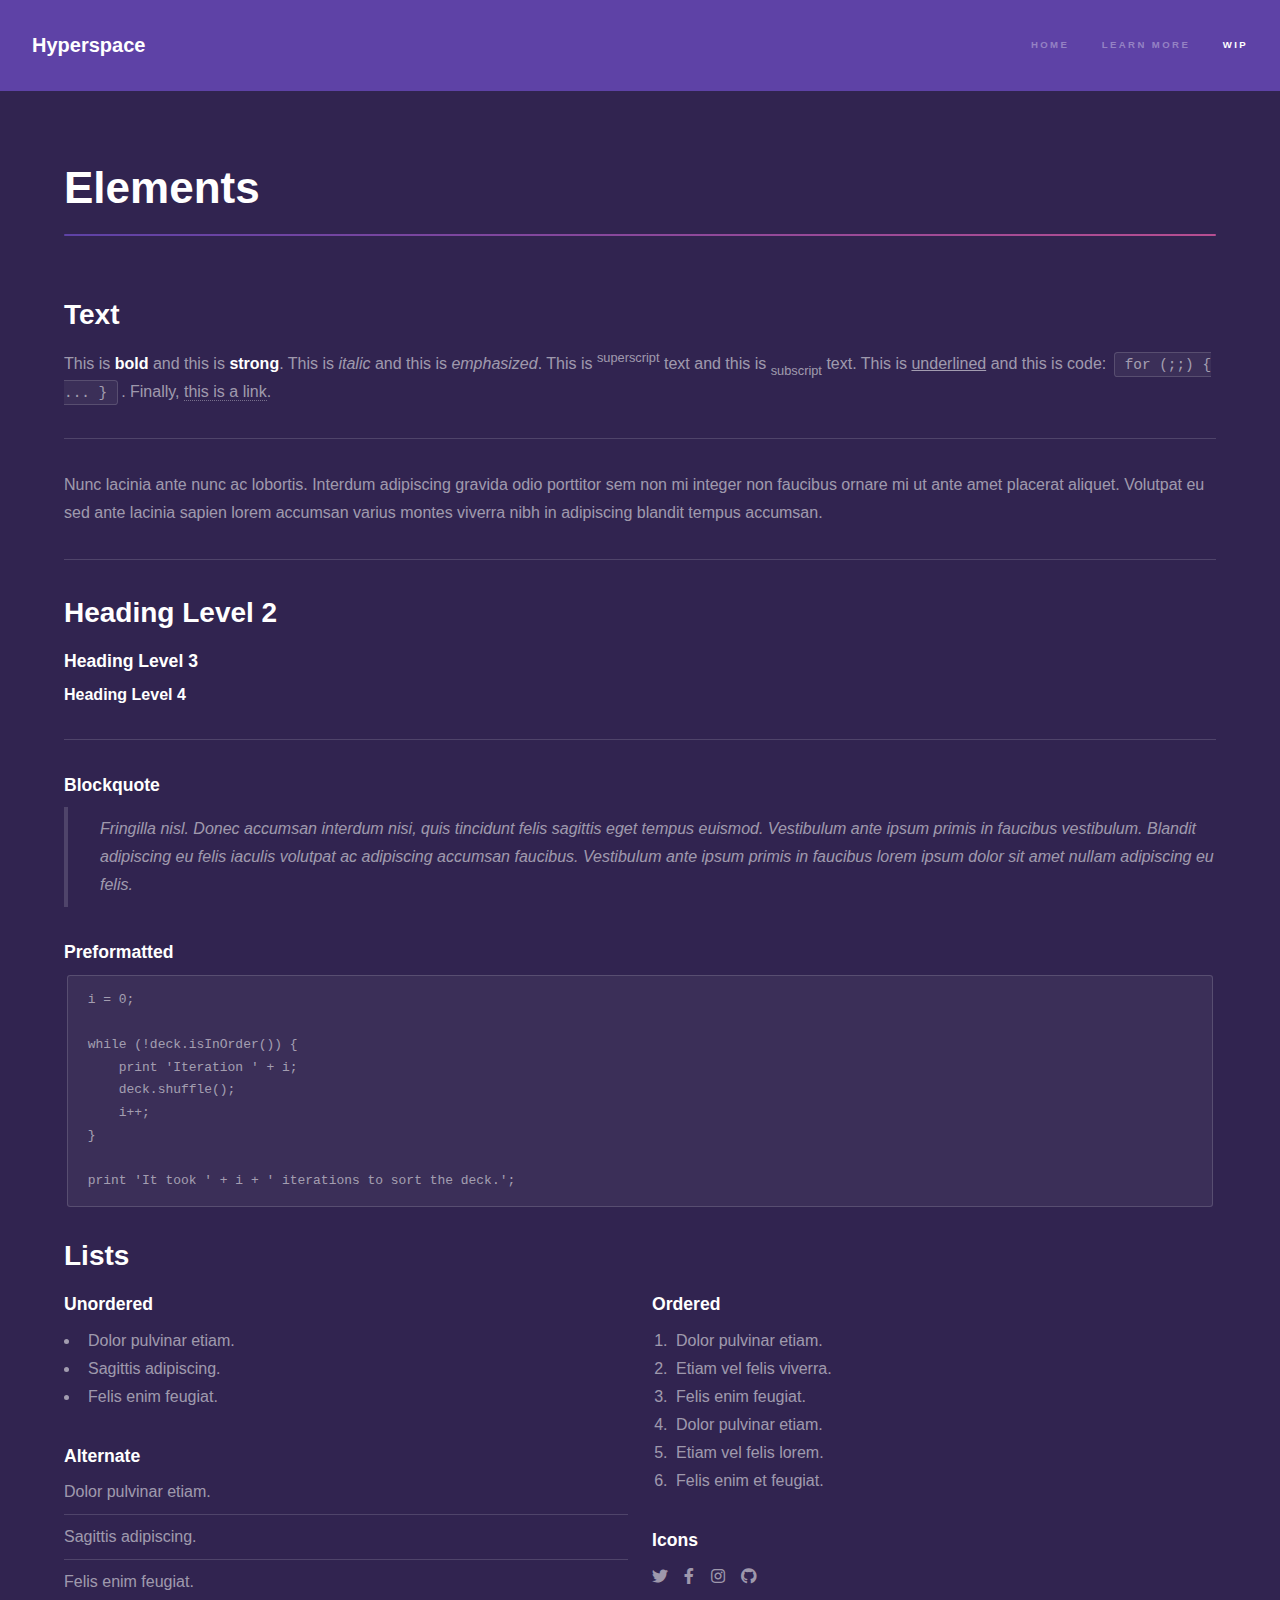
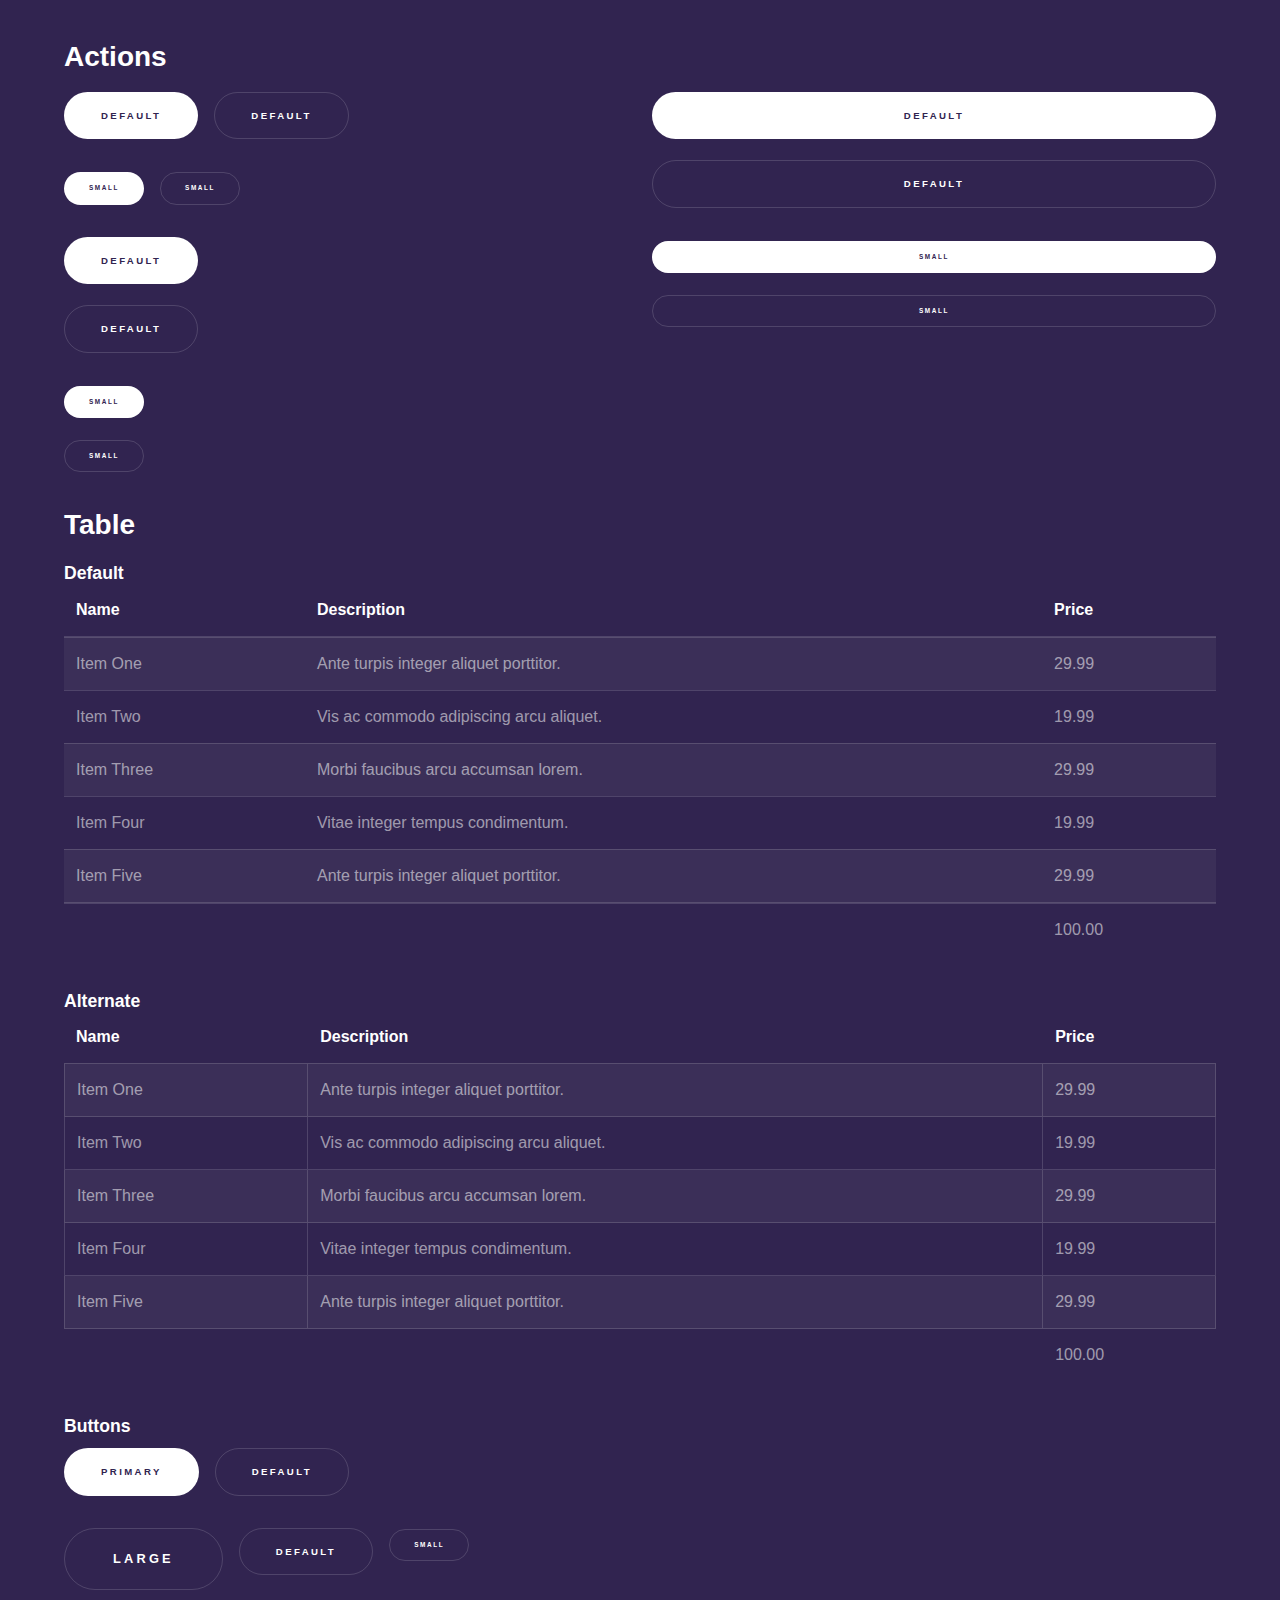
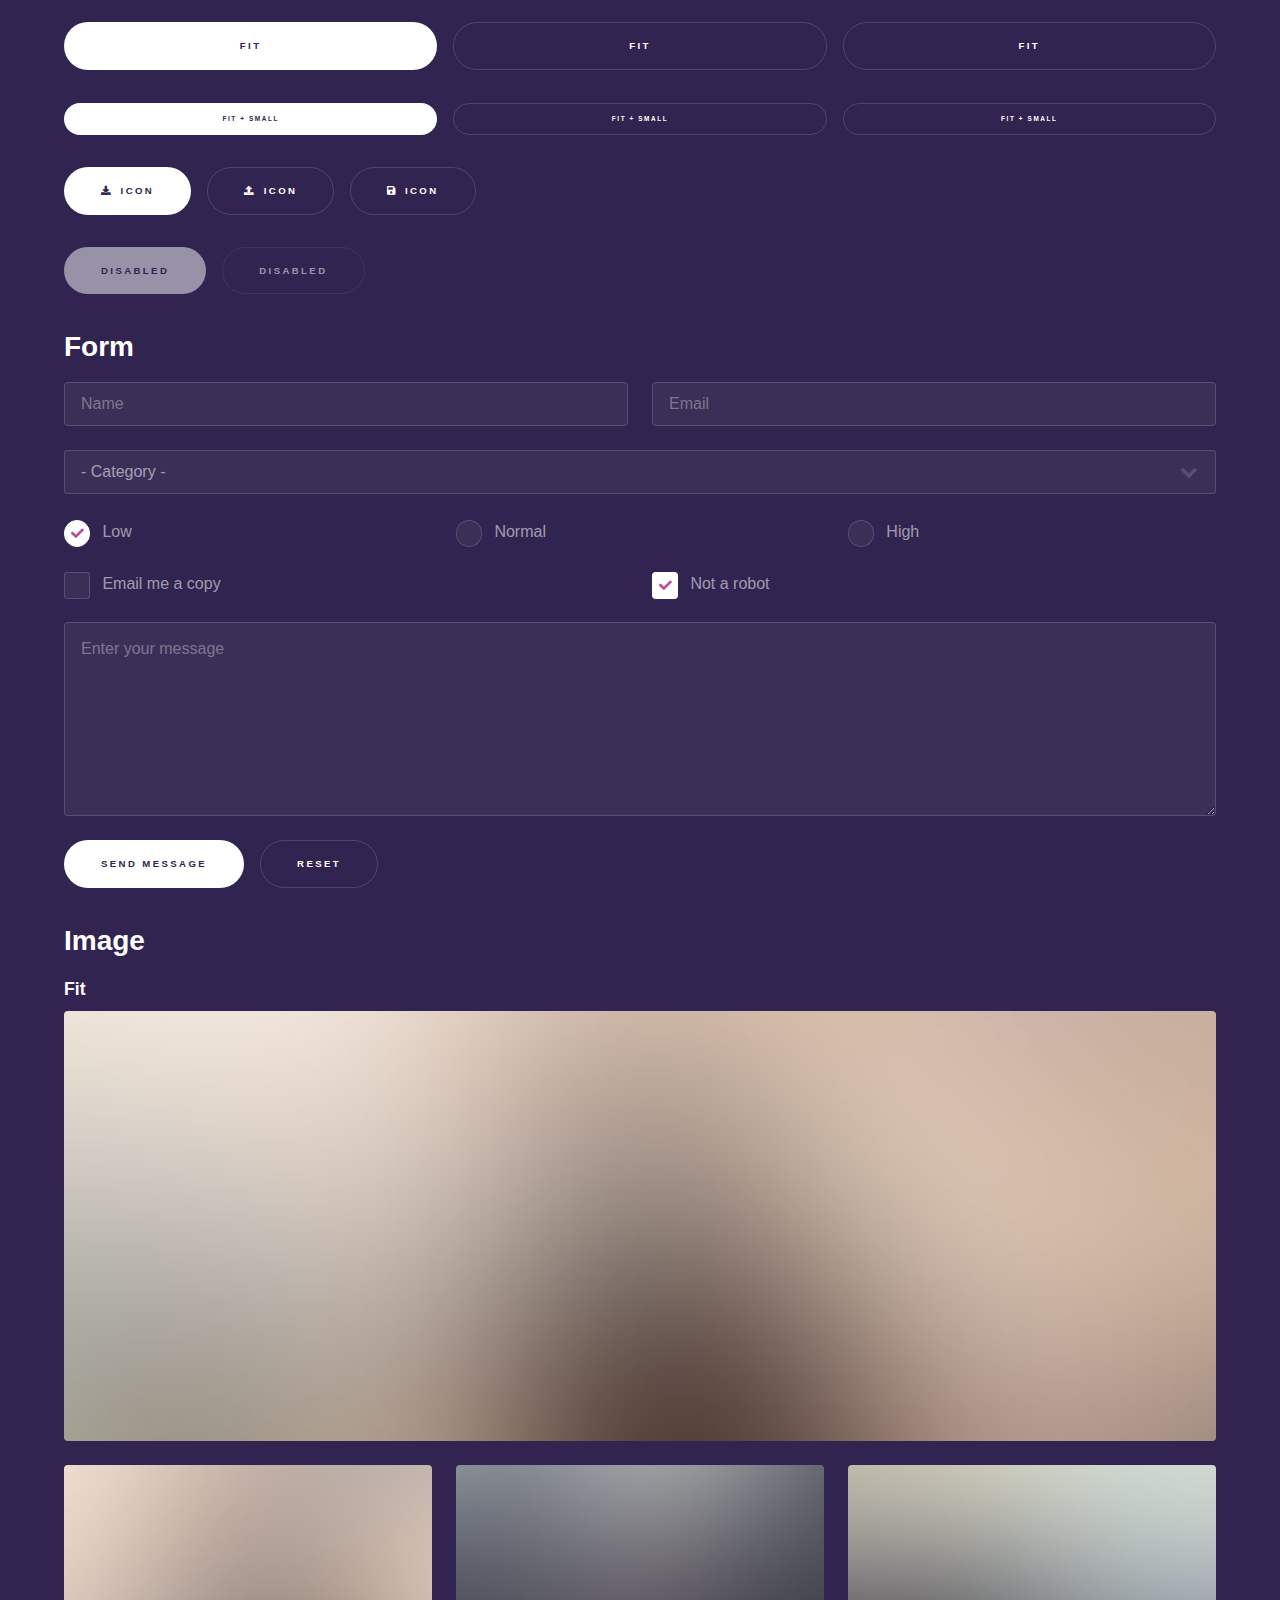
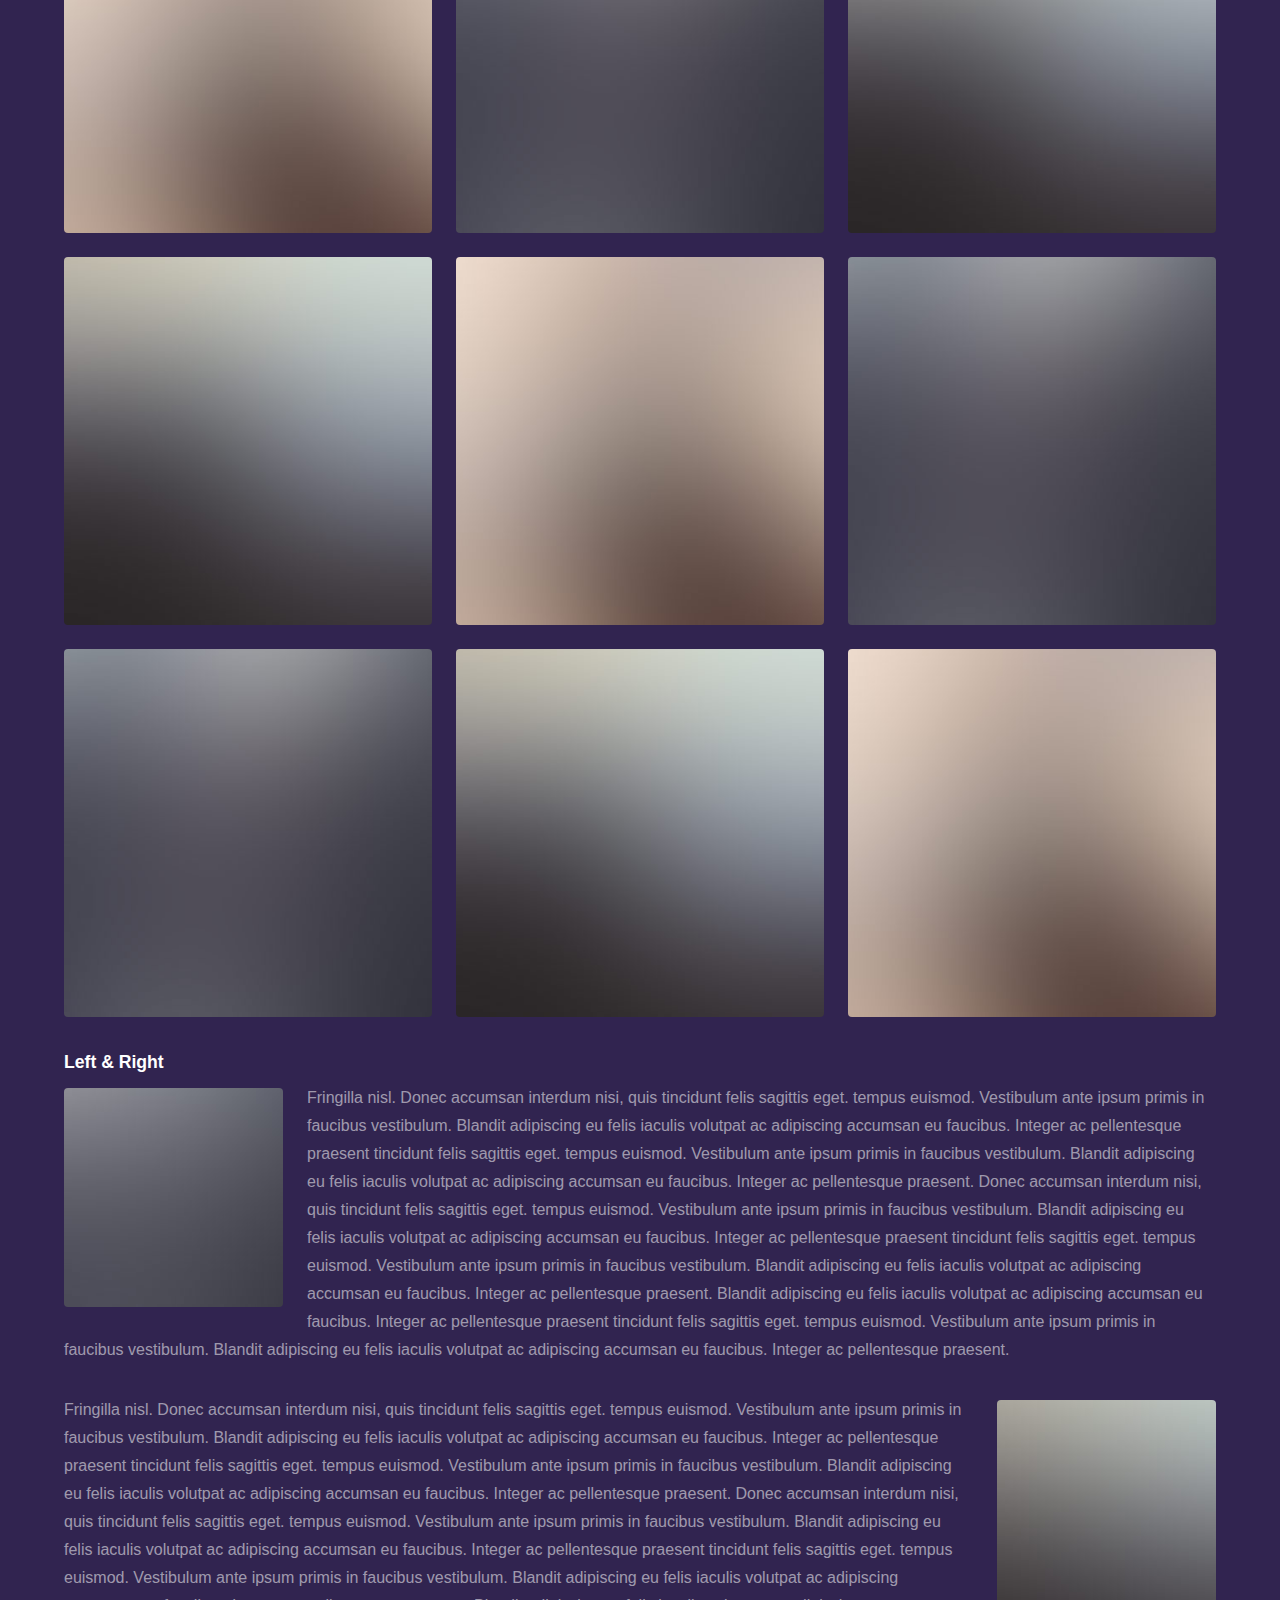
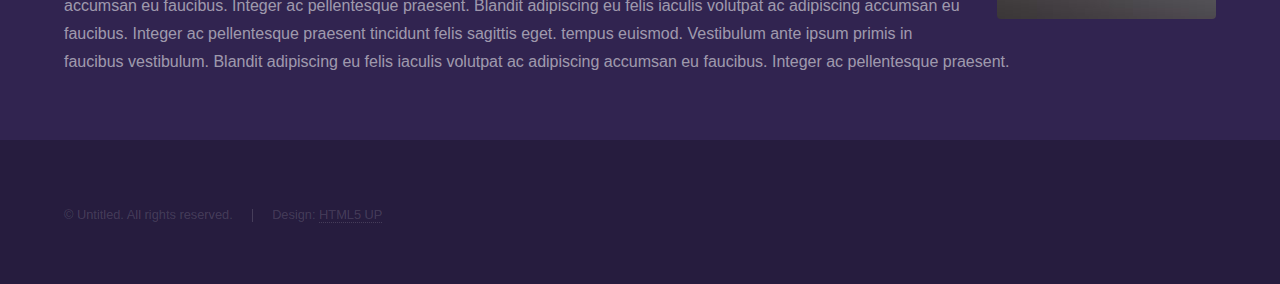
==== commit 47f7927c: "Update elements.html" ====
--- a/elements.html
+++ b/elements.html
@@ -6,7 +6,7 @@
 -->
 <html>
 	<head>
-		<title>Elements - Hyperspace by HTML5 UP</title>
+		<title>PV Entrapeneurship Club</title>
 		<meta charset="utf-8" />
 		<meta name="viewport" content="width=device-width, initial-scale=1, user-scalable=no" />
 		<link rel="stylesheet" href="assets/css/main.css" />
@@ -20,8 +20,8 @@
 				<nav>
 					<ul>
 						<li><a href="index.html">Home</a></li>
-						<li><a href="generic.html">Generic</a></li>
-						<li><a href="elements.html"  class="active">Elements</a></li>
+						<li><a href="generic.html">Learn More</a></li>
+						<li><a href="elements.html"  class="active">Wip</a></li>
 					</ul>
 				</nav>
 			</header>
@@ -360,4 +360,4 @@
 			<script src="assets/js/main.js"></script>
 
 	</body>
-</html>+</html>
